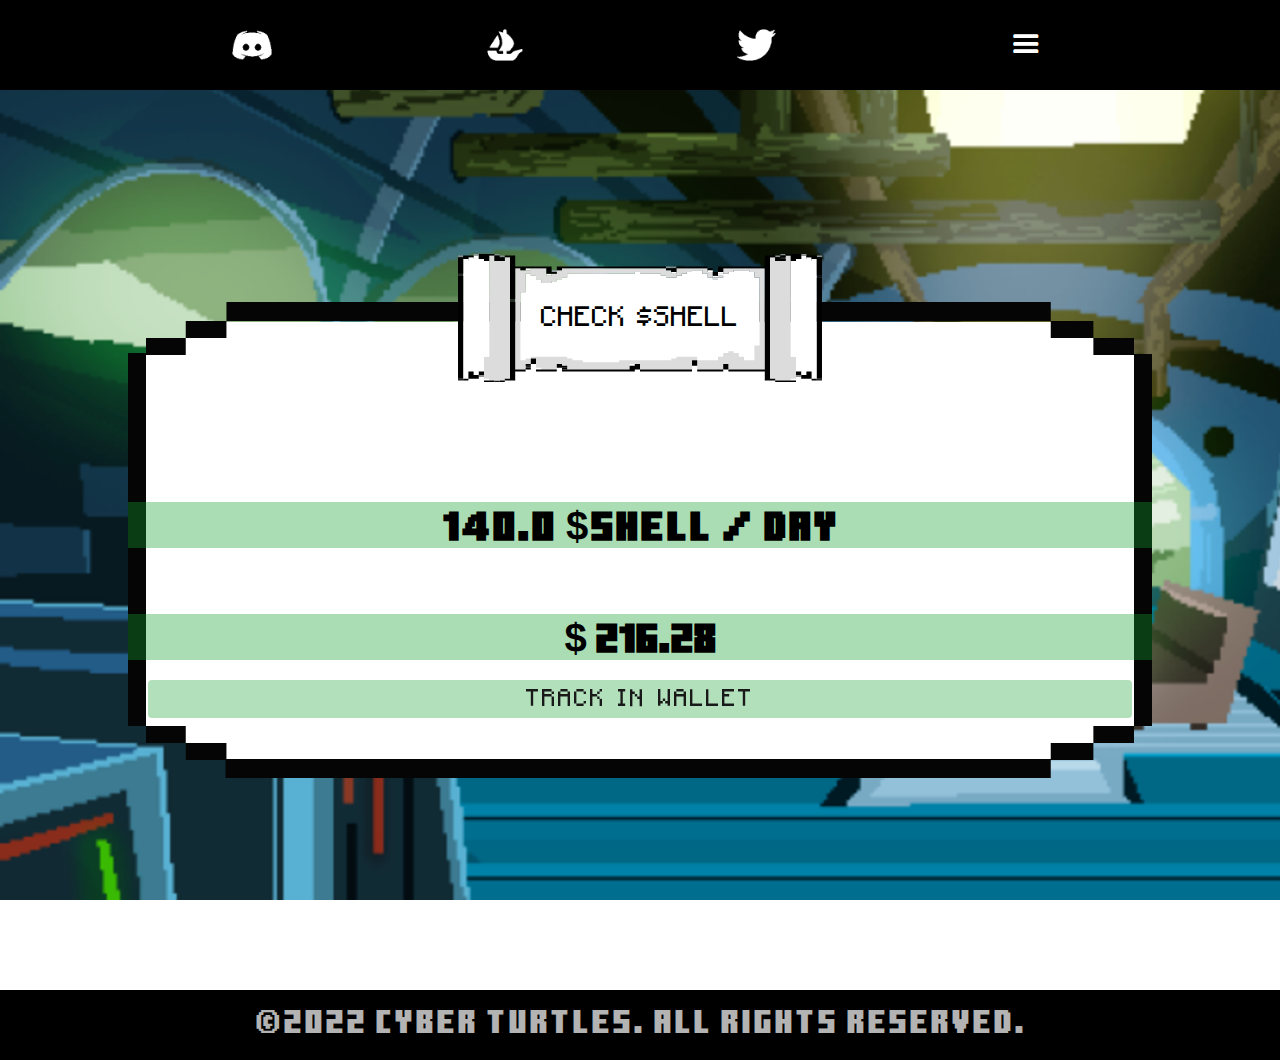
==== check-shell.html @ 705fbb9e "initial commit" ====
<!DOCTYPE html><!--  Last Published: Mon Feb 21 2022 05:37:22 GMT+0000 (Coordinated Universal Time)  -->
<html data-wf-page="620aa5cbdf295f10c52b4976" data-wf-site="620a7e644e2aecc457cf0518">
<head>
  <meta charset="utf-8">
  <title>ShellCheck</title>
  <meta content="ShellCheck" property="og:title">
  <meta content="ShellCheck" property="twitter:title">
  <meta content="width=device-width, initial-scale=1" name="viewport">
  <link href="css/normalize.css" rel="stylesheet" type="text/css">
  <link href="css/components.css" rel="stylesheet" type="text/css">
  <link href="css/cyberturtles-markplace.css" rel="stylesheet" type="text/css">
  <link href="css/mint-fcce2e.webflow.css" rel="stylesheet" type="text/css">
  <!-- [if lt IE 9]><script src="https://cdnjs.cloudflare.com/ajax/libs/html5shiv/3.7.3/html5shiv.min.js" type="text/javascript"></script><![endif] -->
  <script type="text/javascript">!function(o,c){var n=c.documentElement,t=" w-mod-";n.className+=t+"js",("ontouchstart"in o||o.DocumentTouch&&c instanceof DocumentTouch)&&(n.className+=t+"touch")}(window,document);</script>
  <link href="images/favicon.png" rel="shortcut icon" type="image/x-icon">
  <link href="images/webclip.jpg" rel="apple-touch-icon">
</head>
<body>
  <div data-animation="over-right" data-collapse="all" data-duration="400" data-easing="ease-in-out-circ" data-easing2="ease-out" role="banner" class="navbar w-nav">
    <div class="navbar-container w-container">
      <nav role="navigation" class="navmenu w-nav-menu">
        <a href="check-shell.html" aria-current="page" class="nav-link w-nav-link w--current">$shell check</a>
        <a href="claim-shell.html" class="nav-link w-nav-link">claim $shell</a>
        <a href="wl-marketplace.html" class="nav-link w-nav-link">wl marketplace</a>
        <a href="wl-list.html" class="nav-link w-nav-link">wl list</a>
        <a href="#" class="nav-link w-nav-link">connect wallet</a>
      </nav>
      <a href="https://t.co/edF9uSsTMq" target="_blank" class="navlinkimg w-inline-block"><img src="images/discord.png" loading="lazy" alt="" class="navimg"></a>
      <a href="https://opensea.io/collection/cyberturtles-genesis" target="_blank" class="navlinkimg w-inline-block"><img src="images/opeasea.png" loading="lazy" alt="" class="navimg"></a>
      <a href="https://twitter.com/CyberTurtlesNFT" target="_blank" class="navlinkimg w-inline-block"><img src="images/twitter.png" loading="lazy" alt="" class="navimg"></a>
      <div class="navbuttom w-nav-button">
        <div class="navicon w-icon-nav-menu"></div>
      </div>
    </div>
  </div>
  <div id="main-container" class="heroshellcheck section wf-section">
    <div class="herodiv">
      <div class="modal modal-stake" style="width: 80%;">
        <div class="modal-head">
          <div class="text-block">CHECK $SHELL</div>
        </div>
        <h2 data-w-id="b746342b-fc7c-307b-013d-5acda8fba671" style="-webkit-transform:translate3d(0, 100px, 0) scale3d(1, 1, 1) rotateX(0) rotateY(0) rotateZ(0) skew(0, 0);-moz-transform:translate3d(0, 100px, 0) scale3d(1, 1, 1) rotateX(0) rotateY(0) rotateZ(0) skew(0, 0);-ms-transform:translate3d(0, 100px, 0) scale3d(1, 1, 1) rotateX(0) rotateY(0) rotateZ(0) skew(0, 0);transform:translate3d(0, 100px, 0) scale3d(1, 1, 1) rotateX(0) rotateY(0) rotateZ(0) skew(0, 0);opacity:0" class="heroheading h2hero"><strong>Your Earn Rate: </strong><br></h2>
        <div class="shelldiv">
          <h2 class="shelltextblock">140.0 $SHELL / Day</h2>
        </div>
        <h2 data-w-id="df38f51e-f30c-d247-20a7-9f337a0ff176" style="-webkit-transform:translate3d(0, 100px, 0) scale3d(1, 1, 1) rotateX(0) rotateY(0) rotateZ(0) skew(0, 0);-moz-transform:translate3d(0, 100px, 0) scale3d(1, 1, 1) rotateX(0) rotateY(0) rotateZ(0) skew(0, 0);-ms-transform:translate3d(0, 100px, 0) scale3d(1, 1, 1) rotateX(0) rotateY(0) rotateZ(0) skew(0, 0);transform:translate3d(0, 100px, 0) scale3d(1, 1, 1) rotateX(0) rotateY(0) rotateZ(0) skew(0, 0);opacity:0" class="heroheading h2hero">Your $Shell:<br></h2>
        <div>
          <h2 class="shelltextblock">$ 216.28</h2>
        </div>
        <a href="#" class="buttom w-button">TRACK IN WALLET</a>
      </div>
    </div>
  </div>
  <div class="footer wf-section">
    <div class="footer-container w-container">
      <div class="footertext">©2022 Cyber Turtles. All rights reserved.</div>
    </div>
  </div>
  <script src="https://d3e54v103j8qbb.cloudfront.net/js/jquery-3.5.1.min.dc5e7f18c8.js?site=620a7e644e2aecc457cf0518" type="text/javascript" integrity="sha256-9/aliU8dGd2tb6OSsuzixeV4y/faTqgFtohetphbbj0=" crossorigin="anonymous"></script>
  <script src="js/cyberturtles-markplace.js" type="text/javascript"></script>
  <!-- [if lte IE 9]><script src="https://cdnjs.cloudflare.com/ajax/libs/placeholders/3.0.2/placeholders.min.js"></script><![endif] -->
</body>
</html>
---- css/components.css ----
@font-face {
  font-family: 'webflow-icons';
  src: url("[data-uri]") format('truetype');
  font-weight: normal;
  font-style: normal;
}
[class^="w-icon-"],
[class*=" w-icon-"] {
  /* use !important to prevent issues with browser extensions that change fonts */
  font-family: 'webflow-icons' !important;
  speak: none;
  font-style: normal;
  font-weight: normal;
  font-variant: normal;
  text-transform: none;
  line-height: 1;
  /* Better Font Rendering =========== */
  -webkit-font-smoothing: antialiased;
  -moz-osx-font-smoothing: grayscale;
}
.w-icon-slider-right:before {
  content: "\e600";
}
.w-icon-slider-left:before {
  content: "\e601";
}
.w-icon-nav-menu:before {
  content: "\e602";
}
.w-icon-arrow-down:before,
.w-icon-dropdown-toggle:before {
  content: "\e603";
}
.w-icon-file-upload-remove:before {
  content: "\e900";
}
.w-icon-file-upload-icon:before {
  content: "\e903";
}
* {
  -webkit-box-sizing: border-box;
  -moz-box-sizing: border-box;
  box-sizing: border-box;
}
html {
  height: 100%;
}
body {
  margin: 0;
  min-height: 100%;
  background-color: #fff;
  font-family: Arial, sans-serif;
  font-size: 14px;
  line-height: 20px;
  color: #333;
}
img {
  max-width: 100%;
  vertical-align: middle;
  display: inline-block;
}
html.w-mod-touch * {
  background-attachment: scroll !important;
}
.w-block {
  display: block;
}
.w-inline-block {
  max-width: 100%;
  display: inline-block;
}
.w-clearfix:before,
.w-clearfix:after {
  content: " ";
  display: table;
  grid-column-start: 1;
  grid-row-start: 1;
  grid-column-end: 2;
  grid-row-end: 2;
}
.w-clearfix:after {
  clear: both;
}
.w-hidden {
  display: none;
}
.w-button {
  display: inline-block;
  padding: 9px 15px;
  background-color: #3898EC;
  color: white;
  border: 0;
  line-height: inherit;
  text-decoration: none;
  cursor: pointer;
  border-radius: 0;
}
input.w-button {
  -webkit-appearance: button;
}
html[data-w-dynpage] [data-w-cloak] {
  color: transparent !important;
}
.w-webflow-badge,
.w-webflow-badge * {
  position: static;
  left: auto;
  top: auto;
  right: auto;
  bottom: auto;
  z-index: auto;
  display: block;
  visibility: visible;
  overflow: visible;
  overflow-x: visible;
  overflow-y: visible;
  box-sizing: border-box;
  width: auto;
  height: auto;
  max-height: none;
  max-width: none;
  min-height: 0;
  min-width: 0;
  margin: 0;
  padding: 0;
  float: none;
  clear: none;
  border: 0 none transparent;
  border-radius: 0;
  background: none;
  background-image: none;
  background-position: 0% 0%;
  background-size: auto auto;
  background-repeat: repeat;
  background-origin: padding-box;
  background-clip: border-box;
  background-attachment: scroll;
  background-color: transparent;
  box-shadow: none;
  opacity: 1.0;
  transform: none;
  transition: none;
  direction: ltr;
  font-family: inherit;
  font-weight: inherit;
  color: inherit;
  font-size: inherit;
  line-height: inherit;
  font-style: inherit;
  font-variant: inherit;
  text-align: inherit;
  letter-spacing: inherit;
  text-decoration: inherit;
  text-indent: 0;
  text-transform: inherit;
  list-style-type: disc;
  text-shadow: none;
  font-smoothing: auto;
  vertical-align: baseline;
  cursor: inherit;
  white-space: inherit;
  word-break: normal;
  word-spacing: normal;
  word-wrap: normal;
}
.w-webflow-badge {
  position: fixed !important;
  display: inline-block !important;
  visibility: visible !important;
  opacity: 1 !important;
  z-index: 2147483647 !important;
  top: auto !important;
  right: 12px !important;
  bottom: 12px !important;
  left: auto !important;
  color: #AAADB0 !important;
  background-color: #fff !important;
  border-radius: 3px !important;
  padding: 6px 8px 6px 6px !important;
  font-size: 12px !important;
  opacity: 1.0 !important;
  line-height: 14px !important;
  text-decoration: none !important;
  transform: none !important;
  margin: 0 !important;
  width: auto !important;
  height: auto !important;
  overflow: visible !important;
  white-space: nowrap;
  box-shadow: 0 0 0 1px rgba(0, 0, 0, 0.1), 0px 1px 3px rgba(0, 0, 0, 0.1);
  cursor: pointer;
}
.w-webflow-badge > img {
  display: inline-block !important;
  visibility: visible !important;
  opacity: 1 !important;
  vertical-align: middle !important;
}
h1,
h2,
h3,
h4,
h5,
h6 {
  font-weight: bold;
  margin-bottom: 10px;
}
h1 {
  font-size: 38px;
  line-height: 44px;
  margin-top: 20px;
}
h2 {
  font-size: 32px;
  line-height: 36px;
  margin-top: 20px;
}
h3 {
  font-size: 24px;
  line-height: 30px;
  margin-top: 20px;
}
h4 {
  font-size: 18px;
  line-height: 24px;
  margin-top: 10px;
}
h5 {
  font-size: 14px;
  line-height: 20px;
  margin-top: 10px;
}
h6 {
  font-size: 12px;
  line-height: 18px;
  margin-top: 10px;
}
p {
  margin-top: 0;
  margin-bottom: 10px;
}
blockquote {
  margin: 0 0 10px 0;
  padding: 10px 20px;
  border-left: 5px solid #E2E2E2;
  font-size: 18px;
  line-height: 22px;
}
figure {
  margin: 0;
  margin-bottom: 10px;
}
figcaption {
  margin-top: 5px;
  text-align: center;
}
ul,
ol {
  margin-top: 0px;
  margin-bottom: 10px;
  padding-left: 40px;
}
.w-list-unstyled {
  padding-left: 0;
  list-style: none;
}
.w-embed:before,
.w-embed:after {
  content: " ";
  display: table;
  grid-column-start: 1;
  grid-row-start: 1;
  grid-column-end: 2;
  grid-row-end: 2;
}
.w-embed:after {
  clear: both;
}
.w-video {
  width: 100%;
  position: relative;
  padding: 0;
}
.w-video iframe,
.w-video object,
.w-video embed {
  position: absolute;
  top: 0;
  left: 0;
  width: 100%;
  height: 100%;
}
fieldset {
  padding: 0;
  margin: 0;
  border: 0;
}
button,
html input[type='button'],
input[type='reset'] {
  border: 0;
  cursor: pointer;
  -webkit-appearance: button;
}
.w-form {
  margin: 0 0 15px;
}
.w-form-done {
  display: none;
  padding: 20px;
  text-align: center;
  background-color: #dddddd;
}
.w-form-fail {
  display: none;
  margin-top: 10px;
  padding: 10px;
  background-color: #ffdede;
}
label {
  display: block;
  margin-bottom: 5px;
  font-weight: bold;
}
.w-input,
.w-select {
  display: block;
  width: 100%;
  height: 38px;
  padding: 8px 12px;
  margin-bottom: 10px;
  font-size: 14px;
  line-height: 1.428571429;
  color: #333333;
  vertical-align: middle;
  background-color: #ffffff;
  border: 1px solid #cccccc;
}
.w-input:-moz-placeholder,
.w-select:-moz-placeholder {
  color: #999;
}
.w-input::-moz-placeholder,
.w-select::-moz-placeholder {
  color: #999;
  opacity: 1;
}
.w-input:-ms-input-placeholder,
.w-select:-ms-input-placeholder {
  color: #999;
}
.w-input::-webkit-input-placeholder,
.w-select::-webkit-input-placeholder {
  color: #999;
}
.w-input:focus,
.w-select:focus {
  border-color: #3898EC;
  outline: 0;
}
.w-input[disabled],
.w-select[disabled],
.w-input[readonly],
.w-select[readonly],
fieldset[disabled] .w-input,
fieldset[disabled] .w-select {
  cursor: not-allowed;
  background-color: #eeeeee;
}
textarea.w-input,
textarea.w-select {
  height: auto;
}
.w-select {
  background-color: #f3f3f3;
}
.w-select[multiple] {
  height: auto;
}
.w-form-label {
  display: inline-block;
  cursor: pointer;
  font-weight: normal;
  margin-bottom: 0px;
}
.w-radio {
  display: block;
  margin-bottom: 5px;
  padding-left: 20px;
}
.w-radio:before,
.w-radio:after {
  content: " ";
  display: table;
  grid-column-start: 1;
  grid-row-start: 1;
  grid-column-end: 2;
  grid-row-end: 2;
}
.w-radio:after {
  clear: both;
}
.w-radio-input {
  margin: 4px 0 0;
  margin-top: 1px \9;
  line-height: normal;
  float: left;
  margin-left: -20px;
}
.w-radio-input {
  margin-top: 3px;
}
.w-file-upload {
  display: block;
  margin-bottom: 10px;
}
.w-file-upload-input {
  width: 0.1px;
  height: 0.1px;
  opacity: 0;
  overflow: hidden;
  position: absolute;
  z-index: -100;
}
.w-file-upload-default,
.w-file-upload-uploading,
.w-file-upload-success {
  display: inline-block;
  color: #333333;
}
.w-file-upload-error {
  display: block;
  margin-top: 10px;
}
.w-file-upload-default.w-hidden,
.w-file-upload-uploading.w-hidden,
.w-file-upload-error.w-hidden,
.w-file-upload-success.w-hidden {
  display: none;
}
.w-file-upload-uploading-btn {
  display: flex;
  font-size: 14px;
  font-weight: normal;
  cursor: pointer;
  margin: 0;
  padding: 8px 12px;
  border: 1px solid #cccccc;
  background-color: #fafafa;
}
.w-file-upload-file {
  display: flex;
  flex-grow: 1;
  justify-content: space-between;
  margin: 0;
  padding: 8px 9px 8px 11px;
  border: 1px solid #cccccc;
  background-color: #fafafa;
}
.w-file-upload-file-name {
  font-size: 14px;
  font-weight: normal;
  display: block;
}
.w-file-remove-link {
  margin-top: 3px;
  margin-left: 10px;
  width: auto;
  height: auto;
  padding: 3px;
  display: block;
  cursor: pointer;
}
.w-icon-file-upload-remove {
  margin: auto;
  font-size: 10px;
}
.w-file-upload-error-msg {
  display: inline-block;
  color: #ea384c;
  padding: 2px 0;
}
.w-file-upload-info {
  display: inline-block;
  line-height: 38px;
  padding: 0 12px;
}
.w-file-upload-label {
  display: inline-block;
  font-size: 14px;
  font-weight: normal;
  cursor: pointer;
  margin: 0;
  padding: 8px 12px;
  border: 1px solid #cccccc;
  background-color: #fafafa;
}
.w-icon-file-upload-icon,
.w-icon-file-upload-uploading {
  display: inline-block;
  margin-right: 8px;
  width: 20px;
}
.w-icon-file-upload-uploading {
  height: 20px;
}
.w-container {
  margin-left: auto;
  margin-right: auto;
  max-width: 940px;
}
.w-container:before,
.w-container:after {
  content: " ";
  display: table;
  grid-column-start: 1;
  grid-row-start: 1;
  grid-column-end: 2;
  grid-row-end: 2;
}
.w-container:after {
  clear: both;
}
.w-container .w-row {
  margin-left: -10px;
  margin-right: -10px;
}
.w-row:before,
.w-row:after {
  content: " ";
  display: table;
  grid-column-start: 1;
  grid-row-start: 1;
  grid-column-end: 2;
  grid-row-end: 2;
}
.w-row:after {
  clear: both;
}
.w-row .w-row {
  margin-left: 0;
  margin-right: 0;
}
.w-col {
  position: relative;
  float: left;
  width: 100%;
  min-height: 1px;
  padding-left: 10px;
  padding-right: 10px;
}
.w-col .w-col {
  padding-left: 0;
  padding-right: 0;
}
.w-col-1 {
  width: 8.33333333%;
}
.w-col-2 {
  width: 16.66666667%;
}
.w-col-3 {
  width: 25%;
}
.w-col-4 {
  width: 33.33333333%;
}
.w-col-5 {
  width: 41.66666667%;
}
.w-col-6 {
  width: 50%;
}
.w-col-7 {
  width: 58.33333333%;
}
.w-col-8 {
  width: 66.66666667%;
}
.w-col-9 {
  width: 75%;
}
.w-col-10 {
  width: 83.33333333%;
}
.w-col-11 {
  width: 91.66666667%;
}
.w-col-12 {
  width: 100%;
}
.w-hidden-main {
  display: none !important;
}
@media screen and (max-width: 991px) {
  .w-container {
    max-width: 728px;
  }
  .w-hidden-main {
    display: inherit !important;
  }
  .w-hidden-medium {
    display: none !important;
  }
  .w-col-medium-1 {
    width: 8.33333333%;
  }
  .w-col-medium-2 {
    width: 16.66666667%;
  }
  .w-col-medium-3 {
    width: 25%;
  }
  .w-col-medium-4 {
    width: 33.33333333%;
  }
  .w-col-medium-5 {
    width: 41.66666667%;
  }
  .w-col-medium-6 {
    width: 50%;
  }
  .w-col-medium-7 {
    width: 58.33333333%;
  }
  .w-col-medium-8 {
    width: 66.66666667%;
  }
  .w-col-medium-9 {
    width: 75%;
  }
  .w-col-medium-10 {
    width: 83.33333333%;
  }
  .w-col-medium-11 {
    width: 91.66666667%;
  }
  .w-col-medium-12 {
    width: 100%;
  }
  .w-col-stack {
    width: 100%;
    left: auto;
    right: auto;
  }
}
@media screen and (max-width: 767px) {
  .w-hidden-main {
    display: inherit !important;
  }
  .w-hidden-medium {
    display: inherit !important;
  }
  .w-hidden-small {
    display: none !important;
  }
  .w-row,
  .w-container .w-row {
    margin-left: 0;
    margin-right: 0;
  }
  .w-col {
    width: 100%;
    left: auto;
    right: auto;
  }
  .w-col-small-1 {
    width: 8.33333333%;
  }
  .w-col-small-2 {
    width: 16.66666667%;
  }
  .w-col-small-3 {
    width: 25%;
  }
  .w-col-small-4 {
    width: 33.33333333%;
  }
  .w-col-small-5 {
    width: 41.66666667%;
  }
  .w-col-small-6 {
    width: 50%;
  }
  .w-col-small-7 {
    width: 58.33333333%;
  }
  .w-col-small-8 {
    width: 66.66666667%;
  }
  .w-col-small-9 {
    width: 75%;
  }
  .w-col-small-10 {
    width: 83.33333333%;
  }
  .w-col-small-11 {
    width: 91.66666667%;
  }
  .w-col-small-12 {
    width: 100%;
  }
}
@media screen and (max-width: 479px) {
  .w-container {
    max-width: none;
  }
  .w-hidden-main {
    display: inherit !important;
  }
  .w-hidden-medium {
    display: inherit !important;
  }
  .w-hidden-small {
    display: inherit !important;
  }
  .w-hidden-tiny {
    display: none !important;
  }
  .w-col {
    width: 100%;
  }
  .w-col-tiny-1 {
    width: 8.33333333%;
  }
  .w-col-tiny-2 {
    width: 16.66666667%;
  }
  .w-col-tiny-3 {
    width: 25%;
  }
  .w-col-tiny-4 {
    width: 33.33333333%;
  }
  .w-col-tiny-5 {
    width: 41.66666667%;
  }
  .w-col-tiny-6 {
    width: 50%;
  }
  .w-col-tiny-7 {
    width: 58.33333333%;
  }
  .w-col-tiny-8 {
    width: 66.66666667%;
  }
  .w-col-tiny-9 {
    width: 75%;
  }
  .w-col-tiny-10 {
    width: 83.33333333%;
  }
  .w-col-tiny-11 {
    width: 91.66666667%;
  }
  .w-col-tiny-12 {
    width: 100%;
  }
}
.w-widget {
  position: relative;
}
.w-widget-map {
  width: 100%;
  height: 400px;
}
.w-widget-map label {
  width: auto;
  display: inline;
}
.w-widget-map img {
  max-width: inherit;
}
.w-widget-map .gm-style-iw {
  text-align: center;
}
.w-widget-map .gm-style-iw > button {
  display: none !important;
}
.w-widget-twitter {
  overflow: hidden;
}
.w-widget-twitter-count-shim {
  display: inline-block;
  vertical-align: top;
  position: relative;
  width: 28px;
  height: 20px;
  text-align: center;
  background: white;
  border: #758696 solid 1px;
  border-radius: 3px;
}
.w-widget-twitter-count-shim * {
  pointer-events: none;
  -webkit-user-select: none;
  -moz-user-select: none;
  -ms-user-select: none;
  user-select: none;
}
.w-widget-twitter-count-shim .w-widget-twitter-count-inner {
  position: relative;
  font-size: 15px;
  line-height: 12px;
  text-align: center;
  color: #999;
  font-family: serif;
}
.w-widget-twitter-count-shim .w-widget-twitter-count-clear {
  position: relative;
  display: block;
}
.w-widget-twitter-count-shim.w--large {
  width: 36px;
  height: 28px;
}
.w-widget-twitter-count-shim.w--large .w-widget-twitter-count-inner {
  font-size: 18px;
  line-height: 18px;
}
.w-widget-twitter-count-shim:not(.w--vertical) {
  margin-left: 5px;
  margin-right: 8px;
}
.w-widget-twitter-count-shim:not(.w--vertical).w--large {
  margin-left: 6px;
}
.w-widget-twitter-count-shim:not(.w--vertical):before,
.w-widget-twitter-count-shim:not(.w--vertical):after {
  top: 50%;
  left: 0;
  border: solid transparent;
  content: " ";
  height: 0;
  width: 0;
  position: absolute;
  pointer-events: none;
}
.w-widget-twitter-count-shim:not(.w--vertical):before {
  border-color: rgba(117, 134, 150, 0);
  border-right-color: #5d6c7b;
  border-width: 4px;
  margin-left: -9px;
  margin-top: -4px;
}
.w-widget-twitter-count-shim:not(.w--vertical).w--large:before {
  border-width: 5px;
  margin-left: -10px;
  margin-top: -5px;
}
.w-widget-twitter-count-shim:not(.w--vertical):after {
  border-color: rgba(255, 255, 255, 0);
  border-right-color: white;
  border-width: 4px;
  margin-left: -8px;
  margin-top: -4px;
}
.w-widget-twitter-count-shim:not(.w--vertical).w--large:after {
  border-width: 5px;
  margin-left: -9px;
  margin-top: -5px;
}
.w-widget-twitter-count-shim.w--vertical {
  width: 61px;
  height: 33px;
  margin-bottom: 8px;
}
.w-widget-twitter-count-shim.w--vertical:before,
.w-widget-twitter-count-shim.w--vertical:after {
  top: 100%;
  left: 50%;
  border: solid transparent;
  content: " ";
  height: 0;
  width: 0;
  position: absolute;
  pointer-events: none;
}
.w-widget-twitter-count-shim.w--vertical:before {
  border-color: rgba(117, 134, 150, 0);
  border-top-color: #5d6c7b;
  border-width: 5px;
  margin-left: -5px;
}
.w-widget-twitter-count-shim.w--vertical:after {
  border-color: rgba(255, 255, 255, 0);
  border-top-color: white;
  border-width: 4px;
  margin-left: -4px;
}
.w-widget-twitter-count-shim.w--vertical .w-widget-twitter-count-inner {
  font-size: 18px;
  line-height: 22px;
}
.w-widget-twitter-count-shim.w--vertical.w--large {
  width: 76px;
}
.w-background-video {
  position: relative;
  overflow: hidden;
  height: 500px;
  color: white;
}
.w-background-video > video {
  background-size: cover;
  background-position: 50% 50%;
  position: absolute;
  margin: auto;
  width: 100%;
  height: 100%;
  right: -100%;
  bottom: -100%;
  top: -100%;
  left: -100%;
  object-fit: cover;
  z-index: -100;
}
.w-background-video > video::-webkit-media-controls-start-playback-button {
  display: none !important;
  -webkit-appearance: none;
}
.w-slider {
  position: relative;
  height: 300px;
  text-align: center;
  background: #dddddd;
  clear: both;
  -webkit-tap-highlight-color: rgba(0, 0, 0, 0);
  tap-highlight-color: rgba(0, 0, 0, 0);
}
.w-slider-mask {
  position: relative;
  display: block;
  overflow: hidden;
  z-index: 1;
  left: 0;
  right: 0;
  height: 100%;
  white-space: nowrap;
}
.w-slide {
  position: relative;
  display: inline-block;
  vertical-align: top;
  width: 100%;
  height: 100%;
  white-space: normal;
  text-align: left;
}
.w-slider-nav {
  position: absolute;
  z-index: 2;
  top: auto;
  right: 0;
  bottom: 0;
  left: 0;
  margin: auto;
  padding-top: 10px;
  height: 40px;
  text-align: center;
  -webkit-tap-highlight-color: rgba(0, 0, 0, 0);
  tap-highlight-color: rgba(0, 0, 0, 0);
}
.w-slider-nav.w-round > div {
  border-radius: 100%;
}
.w-slider-nav.w-num > div {
  width: auto;
  height: auto;
  padding: 0.2em 0.5em;
  font-size: inherit;
  line-height: inherit;
}
.w-slider-nav.w-shadow > div {
  box-shadow: 0 0 3px rgba(51, 51, 51, 0.4);
}
.w-slider-nav-invert {
  color: #fff;
}
.w-slider-nav-invert > div {
  background-color: rgba(34, 34, 34, 0.4);
}
.w-slider-nav-invert > div.w-active {
  background-color: #222;
}
.w-slider-dot {
  position: relative;
  display: inline-block;
  width: 1em;
  height: 1em;
  background-color: rgba(255, 255, 255, 0.4);
  cursor: pointer;
  margin: 0 3px 0.5em;
  transition: background-color 100ms, color 100ms;
}
.w-slider-dot.w-active {
  background-color: #fff;
}
.w-slider-dot:focus {
  outline: none;
  box-shadow: 0px 0px 0px 2px #fff;
}
.w-slider-dot:focus.w-active {
  box-shadow: none;
}
.w-slider-arrow-left,
.w-slider-arrow-right {
  position: absolute;
  width: 80px;
  top: 0;
  right: 0;
  bottom: 0;
  left: 0;
  margin: auto;
  cursor: pointer;
  overflow: hidden;
  color: white;
  font-size: 40px;
  -webkit-tap-highlight-color: rgba(0, 0, 0, 0);
  tap-highlight-color: rgba(0, 0, 0, 0);
  -webkit-user-select: none;
  -moz-user-select: none;
  -ms-user-select: none;
  user-select: none;
}
.w-slider-arrow-left [class^='w-icon-'],
.w-slider-arrow-right [class^='w-icon-'],
.w-slider-arrow-left [class*=' w-icon-'],
.w-slider-arrow-right [class*=' w-icon-'] {
  position: absolute;
}
.w-slider-arrow-left:focus,
.w-slider-arrow-right:focus {
  outline: 0;
}
.w-slider-arrow-left {
  z-index: 3;
  right: auto;
}
.w-slider-arrow-right {
  z-index: 4;
  left: auto;
}
.w-icon-slider-left,
.w-icon-slider-right {
  top: 0;
  right: 0;
  bottom: 0;
  left: 0;
  margin: auto;
  width: 1em;
  height: 1em;
}
.w-slider-aria-label {
  border: 0;
  clip: rect(0 0 0 0);
  height: 1px;
  margin: -1px;
  overflow: hidden;
  padding: 0;
  position: absolute;
  width: 1px;
}
.w-slider-force-show {
  display: block !important;
}
.w-dropdown {
  display: inline-block;
  position: relative;
  text-align: left;
  margin-left: auto;
  margin-right: auto;
  z-index: 900;
}
.w-dropdown-btn,
.w-dropdown-toggle,
.w-dropdown-link {
  position: relative;
  vertical-align: top;
  text-decoration: none;
  color: #222222;
  padding: 20px;
  text-align: left;
  margin-left: auto;
  margin-right: auto;
  white-space: nowrap;
}
.w-dropdown-toggle {
  -webkit-user-select: none;
  -moz-user-select: none;
  -ms-user-select: none;
  user-select: none;
  display: inline-block;
  cursor: pointer;
  padding-right: 40px;
}
.w-dropdown-toggle:focus {
  outline: 0;
}
.w-icon-dropdown-toggle {
  position: absolute;
  top: 0;
  right: 0;
  bottom: 0;
  margin: auto;
  margin-right: 20px;
  width: 1em;
  height: 1em;
}
.w-dropdown-list {
  position: absolute;
  background: #dddddd;
  display: none;
  min-width: 100%;
}
.w-dropdown-list.w--open {
  display: block;
}
.w-dropdown-link {
  padding: 10px 20px;
  display: block;
  color: #222222;
}
.w-dropdown-link.w--current {
  color: #0082f3;
}
.w-dropdown-link:focus {
  outline: 0;
}
@media screen and (max-width: 767px) {
  .w-nav-brand {
    padding-left: 10px;
  }
}
/**
 * ## Note
 * Safari (on both iOS and OS X) does not handle viewport units (vh, vw) well.
 * For example percentage units do not work on descendants of elements that
 * have any dimensions expressed in viewport units. It also doesn’t handle them at
 * all in `calc()`.
 */
/**
 * Wrapper around all lightbox elements
 *
 * 1. Since the lightbox can receive focus, IE also gives it an outline.
 * 2. Fixes flickering on Chrome when a transition is in progress
 *    underneath the lightbox.
 */
.w-lightbox-backdrop {
  color: #000;
  cursor: auto;
  font-family: serif;
  font-size: medium;
  font-style: normal;
  font-variant: normal;
  font-weight: normal;
  letter-spacing: normal;
  line-height: normal;
  list-style: disc;
  text-align: start;
  text-indent: 0;
  text-shadow: none;
  text-transform: none;
  visibility: visible;
  white-space: normal;
  word-break: normal;
  word-spacing: normal;
  word-wrap: normal;
  position: fixed;
  top: 0;
  right: 0;
  bottom: 0;
  left: 0;
  color: #fff;
  font-family: "Helvetica Neue", Helvetica, Ubuntu, "Segoe UI", Verdana, sans-serif;
  font-size: 17px;
  line-height: 1.2;
  font-weight: 300;
  text-align: center;
  background: rgba(0, 0, 0, 0.9);
  z-index: 2000;
  outline: 0;
  /* 1 */
  opacity: 0;
  -webkit-user-select: none;
  -moz-user-select: none;
  -ms-user-select: none;
  -webkit-tap-highlight-color: transparent;
  -webkit-transform: translate(0, 0);
  /* 2 */
}
/**
 * Neat trick to bind the rubberband effect to our canvas instead of the whole
 * document on iOS. It also prevents a bug that causes the document underneath to scroll.
 */
.w-lightbox-backdrop,
.w-lightbox-container {
  height: 100%;
  overflow: auto;
  -webkit-overflow-scrolling: touch;
}
.w-lightbox-content {
  position: relative;
  height: 100vh;
  overflow: hidden;
}
.w-lightbox-view {
  position: absolute;
  width: 100vw;
  height: 100vh;
  opacity: 0;
}
.w-lightbox-view:before {
  content: "";
  height: 100vh;
}
/* .w-lightbox-content */
.w-lightbox-group,
.w-lightbox-group .w-lightbox-view,
.w-lightbox-group .w-lightbox-view:before {
  height: 86vh;
}
.w-lightbox-frame,
.w-lightbox-view:before {
  display: inline-block;
  vertical-align: middle;
}
/*
 * 1. Remove default margin set by user-agent on the <figure> element.
 */
.w-lightbox-figure {
  position: relative;
  margin: 0;
  /* 1 */
}
.w-lightbox-group .w-lightbox-figure {
  cursor: pointer;
}
/**
 * IE adds image dimensions as width and height attributes on the IMG tag,
 * but we need both width and height to be set to auto to enable scaling.
 */
.w-lightbox-img {
  width: auto;
  height: auto;
  max-width: none;
}
/**
 * 1. Reset if style is set by user on "All Images"
 */
.w-lightbox-image {
  display: block;
  float: none;
  /* 1 */
  max-width: 100vw;
  max-height: 100vh;
}
.w-lightbox-group .w-lightbox-image {
  max-height: 86vh;
}
.w-lightbox-caption {
  position: absolute;
  right: 0;
  bottom: 0;
  left: 0;
  padding: .5em 1em;
  background: rgba(0, 0, 0, 0.4);
  text-align: left;
  text-overflow: ellipsis;
  white-space: nowrap;
  overflow: hidden;
}
.w-lightbox-embed {
  position: absolute;
  top: 0;
  right: 0;
  bottom: 0;
  left: 0;
  width: 100%;
  height: 100%;
}
.w-lightbox-control {
  position: absolute;
  top: 0;
  width: 4em;
  background-size: 24px;
  background-repeat: no-repeat;
  background-position: center;
  cursor: pointer;
  -webkit-transition: all .3s;
  transition: all .3s;
}
.w-lightbox-left {
  display: none;
  bottom: 0;
  left: 0;
  /* <svg xmlns="http://www.w3.org/2000/svg" viewBox="-20 0 24 40" width="24" height="40"><g transform="rotate(45)"><path d="m0 0h5v23h23v5h-28z" opacity=".4"/><path d="m1 1h3v23h23v3h-26z" fill="#fff"/></g></svg> */
  background-image: url("[data-uri]");
}
.w-lightbox-right {
  display: none;
  right: 0;
  bottom: 0;
  /* <svg xmlns="http://www.w3.org/2000/svg" viewBox="-4 0 24 40" width="24" height="40"><g transform="rotate(45)"><path d="m0-0h28v28h-5v-23h-23z" opacity=".4"/><path d="m1 1h26v26h-3v-23h-23z" fill="#fff"/></g></svg> */
  background-image: url("[data-uri]");
}
/*
 * Without specifying the with and height inside the SVG, all versions of IE render the icon too small.
 * The bug does not seem to manifest itself if the elements are tall enough such as the above arrows.
 * (http://stackoverflow.com/questions/16092114/background-size-differs-in-internet-explorer)
 */
.w-lightbox-close {
  right: 0;
  height: 2.6em;
  /* <svg xmlns="http://www.w3.org/2000/svg" viewBox="-4 0 18 17" width="18" height="17"><g transform="rotate(45)"><path d="m0 0h7v-7h5v7h7v5h-7v7h-5v-7h-7z" opacity=".4"/><path d="m1 1h7v-7h3v7h7v3h-7v7h-3v-7h-7z" fill="#fff"/></g></svg> */
  background-image: url("[data-uri]");
  background-size: 18px;
}
/**
 * 1. All IE versions add extra space at the bottom without this.
 */
.w-lightbox-strip {
  position: absolute;
  bottom: 0;
  left: 0;
  right: 0;
  padding: 0 1vh;
  line-height: 0;
  /* 1 */
  white-space: nowrap;
  overflow-x: auto;
  overflow-y: hidden;
}
/*
 * 1. We use content-box to avoid having to do `width: calc(10vh + 2vw)`
 *    which doesn’t work in Safari anyway.
 * 2. Chrome renders images pixelated when switching to GPU. Making sure
 *    the parent is also rendered on the GPU (by setting translate3d for
 *    example) fixes this behavior.
 */
.w-lightbox-item {
  display: inline-block;
  width: 10vh;
  padding: 2vh 1vh;
  box-sizing: content-box;
  /* 1 */
  cursor: pointer;
  -webkit-transform: translate3d(0, 0, 0);
  /* 2 */
}
.w-lightbox-active {
  opacity: .3;
}
.w-lightbox-thumbnail {
  position: relative;
  height: 10vh;
  background: #222;
  overflow: hidden;
}
.w-lightbox-thumbnail-image {
  position: absolute;
  top: 0;
  left: 0;
}
.w-lightbox-thumbnail .w-lightbox-tall {
  top: 50%;
  width: 100%;
  -webkit-transform: translate(0, -50%);
  -ms-transform: translate(0, -50%);
  transform: translate(0, -50%);
}
.w-lightbox-thumbnail .w-lightbox-wide {
  left: 50%;
  height: 100%;
  -webkit-transform: translate(-50%, 0);
  -ms-transform: translate(-50%, 0);
  transform: translate(-50%, 0);
}
/*
 * Spinner
 *
 * Absolute pixel values are used to avoid rounding errors that would cause
 * the white spinning element to be misaligned with the track.
 */
.w-lightbox-spinner {
  position: absolute;
  top: 50%;
  left: 50%;
  box-sizing: border-box;
  width: 40px;
  height: 40px;
  margin-top: -20px;
  margin-left: -20px;
  border: 5px solid rgba(0, 0, 0, 0.4);
  border-radius: 50%;
  -webkit-animation: spin .8s infinite linear;
  animation: spin .8s infinite linear;
}
.w-lightbox-spinner:after {
  content: "";
  position: absolute;
  top: -4px;
  right: -4px;
  bottom: -4px;
  left: -4px;
  border: 3px solid transparent;
  border-bottom-color: #fff;
  border-radius: 50%;
}
/*
 * Utility classes
 */
.w-lightbox-hide {
  display: none;
}
.w-lightbox-noscroll {
  overflow: hidden;
}
@media (min-width: 768px) {
  .w-lightbox-content {
    height: 96vh;
    margin-top: 2vh;
  }
  .w-lightbox-view,
  .w-lightbox-view:before {
    height: 96vh;
  }
  /* .w-lightbox-content */
  .w-lightbox-group,
  .w-lightbox-group .w-lightbox-view,
  .w-lightbox-group .w-lightbox-view:before {
    height: 84vh;
  }
  .w-lightbox-image {
    max-width: 96vw;
    max-height: 96vh;
  }
  .w-lightbox-group .w-lightbox-image {
    max-width: 82.3vw;
    max-height: 84vh;
  }
  .w-lightbox-left,
  .w-lightbox-right {
    display: block;
    opacity: .5;
  }
  .w-lightbox-close {
    opacity: .8;
  }
  .w-lightbox-control:hover {
    opacity: 1;
  }
}
.w-lightbox-inactive,
.w-lightbox-inactive:hover {
  opacity: 0;
}
.w-richtext:before,
.w-richtext:after {
  content: " ";
  display: table;
  grid-column-start: 1;
  grid-row-start: 1;
  grid-column-end: 2;
  grid-row-end: 2;
}
.w-richtext:after {
  clear: both;
}
.w-richtext[contenteditable="true"]:before,
.w-richtext[contenteditable="true"]:after {
  white-space: initial;
}
.w-richtext ol,
.w-richtext ul {
  overflow: hidden;
}
.w-richtext .w-richtext-figure-selected.w-richtext-figure-type-video div:after,
.w-richtext .w-richtext-figure-selected[data-rt-type="video"] div:after {
  outline: 2px solid #2895f7;
}
.w-richtext .w-richtext-figure-selected.w-richtext-figure-type-image div,
.w-richtext .w-richtext-figure-selected[data-rt-type="image"] div {
  outline: 2px solid #2895f7;
}
.w-richtext figure.w-richtext-figure-type-video > div:after,
.w-richtext figure[data-rt-type="video"] > div:after {
  content: '';
  position: absolute;
  display: none;
  left: 0;
  top: 0;
  right: 0;
  bottom: 0;
}
.w-richtext figure {
  position: relative;
  max-width: 60%;
}
.w-richtext figure > div:before {
  cursor: default!important;
}
.w-richtext figure img {
  width: 100%;
}
.w-richtext figure figcaption.w-richtext-figcaption-placeholder {
  opacity: 0.6;
}
.w-richtext figure div {
  /* fix incorrectly sized selection border in the data manager */
  font-size: 0px;
  color: transparent;
}
.w-richtext figure.w-richtext-figure-type-image,
.w-richtext figure[data-rt-type="image"] {
  display: table;
}
.w-richtext figure.w-richtext-figure-type-image > div,
.w-richtext figure[data-rt-type="image"] > div {
  display: inline-block;
}
.w-richtext figure.w-richtext-figure-type-image > figcaption,
.w-richtext figure[data-rt-type="image"] > figcaption {
  display: table-caption;
  caption-side: bottom;
}
.w-richtext figure.w-richtext-figure-type-video,
.w-richtext figure[data-rt-type="video"] {
  width: 60%;
  height: 0;
}
.w-richtext figure.w-richtext-figure-type-video iframe,
.w-richtext figure[data-rt-type="video"] iframe {
  position: absolute;
  top: 0;
  left: 0;
  width: 100%;
  height: 100%;
}
.w-richtext figure.w-richtext-figure-type-video > div,
.w-richtext figure[data-rt-type="video"] > div {
  width: 100%;
}
.w-richtext figure.w-richtext-align-center {
  margin-right: auto;
  margin-left: auto;
  clear: both;
}
.w-richtext figure.w-richtext-align-center.w-richtext-figure-type-image > div,
.w-richtext figure.w-richtext-align-center[data-rt-type="image"] > div {
  max-width: 100%;
}
.w-richtext figure.w-richtext-align-normal {
  clear: both;
}
.w-richtext figure.w-richtext-align-fullwidth {
  width: 100%;
  max-width: 100%;
  text-align: center;
  clear: both;
  display: block;
  margin-right: auto;
  margin-left: auto;
}
.w-richtext figure.w-richtext-align-fullwidth > div {
  display: inline-block;
  /* padding-bottom is used for aspect ratios in video figures
      we want the div to inherit that so hover/selection borders in the designer-canvas
      fit right*/
  padding-bottom: inherit;
}
.w-richtext figure.w-richtext-align-fullwidth > figcaption {
  display: block;
}
.w-richtext figure.w-richtext-align-floatleft {
  float: left;
  margin-right: 15px;
  clear: none;
}
.w-richtext figure.w-richtext-align-floatright {
  float: right;
  margin-left: 15px;
  clear: none;
}
.w-nav {
  position: relative;
  background: #dddddd;
  z-index: 1000;
}
.w-nav:before,
.w-nav:after {
  content: " ";
  display: table;
  grid-column-start: 1;
  grid-row-start: 1;
  grid-column-end: 2;
  grid-row-end: 2;
}
.w-nav:after {
  clear: both;
}
.w-nav-brand {
  position: relative;
  float: left;
  text-decoration: none;
  color: #333333;
}
.w-nav-link {
  position: relative;
  display: inline-block;
  vertical-align: top;
  text-decoration: none;
  color: #222222;
  padding: 20px;
  text-align: left;
  margin-left: auto;
  margin-right: auto;
}
.w-nav-link.w--current {
  color: #0082f3;
}
.w-nav-menu {
  position: relative;
  float: right;
}
[data-nav-menu-open] {
  display: block !important;
  position: absolute;
  top: 100%;
  left: 0;
  right: 0;
  background: #C8C8C8;
  text-align: center;
  overflow: visible;
  min-width: 200px;
}
.w--nav-link-open {
  display: block;
  position: relative;
}
.w-nav-overlay {
  position: absolute;
  overflow: hidden;
  display: none;
  top: 100%;
  left: 0;
  right: 0;
  width: 100%;
}
.w-nav-overlay [data-nav-menu-open] {
  top: 0;
}
.w-nav[data-animation="over-left"] .w-nav-overlay {
  width: auto;
}
.w-nav[data-animation="over-left"] .w-nav-overlay,
.w-nav[data-animation="over-left"] [data-nav-menu-open] {
  right: auto;
  z-index: 1;
  top: 0;
}
.w-nav[data-animation="over-right"] .w-nav-overlay {
  width: auto;
}
.w-nav[data-animation="over-right"] .w-nav-overlay,
.w-nav[data-animation="over-right"] [data-nav-menu-open] {
  left: auto;
  z-index: 1;
  top: 0;
}
.w-nav-button {
  position: relative;
  float: right;
  padding: 18px;
  font-size: 24px;
  display: none;
  cursor: pointer;
  -webkit-tap-highlight-color: rgba(0, 0, 0, 0);
  tap-highlight-color: rgba(0, 0, 0, 0);
  -webkit-user-select: none;
  -moz-user-select: none;
  -ms-user-select: none;
  user-select: none;
}
.w-nav-button:focus {
  outline: 0;
}
.w-nav-button.w--open {
  background-color: #C8C8C8;
  color: white;
}
.w-nav[data-collapse="all"] .w-nav-menu {
  display: none;
}
.w-nav[data-collapse="all"] .w-nav-button {
  display: block;
}
.w--nav-dropdown-open {
  display: block;
}
.w--nav-dropdown-toggle-open {
  display: block;
}
.w--nav-dropdown-list-open {
  position: static;
}
@media screen and (max-width: 991px) {
  .w-nav[data-collapse="medium"] .w-nav-menu {
    display: none;
  }
  .w-nav[data-collapse="medium"] .w-nav-button {
    display: block;
  }
}
@media screen and (max-width: 767px) {
  .w-nav[data-collapse="small"] .w-nav-menu {
    display: none;
  }
  .w-nav[data-collapse="small"] .w-nav-button {
    display: block;
  }
  .w-nav-brand {
    padding-left: 10px;
  }
}
@media screen and (max-width: 479px) {
  .w-nav[data-collapse="tiny"] .w-nav-menu {
    display: none;
  }
  .w-nav[data-collapse="tiny"] .w-nav-button {
    display: block;
  }
}
.w-tabs {
  position: relative;
}
.w-tabs:before,
.w-tabs:after {
  content: " ";
  display: table;
  grid-column-start: 1;
  grid-row-start: 1;
  grid-column-end: 2;
  grid-row-end: 2;
}
.w-tabs:after {
  clear: both;
}
.w-tab-menu {
  position: relative;
}
.w-tab-link {
  position: relative;
  display: inline-block;
  vertical-align: top;
  text-decoration: none;
  padding: 9px 30px;
  text-align: left;
  cursor: pointer;
  color: #222222;
  background-color: #dddddd;
}
.w-tab-link.w--current {
  background-color: #C8C8C8;
}
.w-tab-link:focus {
  outline: 0;
}
.w-tab-content {
  position: relative;
  display: block;
  overflow: hidden;
}
.w-tab-pane {
  position: relative;
  display: none;
}
.w--tab-active {
  display: block;
}
@media screen and (max-width: 479px) {
  .w-tab-link {
    display: block;
  }
}
.w-ix-emptyfix:after {
  content: "";
}
@keyframes spin {
  0% {
    transform: rotate(0deg);
  }
  100% {
    transform: rotate(360deg);
  }
}
.w-dyn-empty {
  padding: 10px;
  background-color: #dddddd;
}
.w-dyn-hide {
  display: none !important;
}
.w-dyn-bind-empty {
  display: none !important;
}
.w-condition-invisible {
  display: none !important;
}
---- css/cyberturtles-markplace.css ----
html, body {
	overscroll-behavior: none;
	margin: 0;
	width: 100%;
	height: 100%;
}

body {
  font-family: bmg3, sans-serif;
  color: #333;
  font-size: 18px;
  line-height: 20px;
}

h2 {
  margin-top: 20px;
  margin-bottom: 10px;
  font-size: 28px;
  line-height: 36px;
  font-weight: 700;
}

#main-container {
  display: flex;
  flex-direction: row;
  justify-content: center;
  align-items: center;
  height: 100%;
}

.navbar {
  display: block;
  -webkit-box-pack: justify;
  -webkit-justify-content: space-between;
  -ms-flex-pack: justify;
  justify-content: space-between;
  -webkit-box-align: center;
  -webkit-align-items: center;
  -ms-flex-align: center;
  align-items: center;
  background-color: #000;
  text-align: center;
}

.navbar-container {
  display: -webkit-box;
  display: -webkit-flex;
  display: -ms-flexbox;
  display: flex;
  max-width: 100%;
  margin-right: 0px;
  margin-left: 0px;
  -webkit-box-pack: justify;
  -webkit-justify-content: space-between;
  -ms-flex-pack: justify;
  justify-content: space-between;
  -webkit-box-align: center;
  -webkit-align-items: center;
  -ms-flex-align: center;
  align-items: center;
}

.navlinkimg {
  width: 40px;
  height: 32px;
}

.navlinkimg:hover {
  width: 45px;
  opacity: 0.8;
}

.navbuttom {
  width: 60px;
  padding-top: 15px;
  padding-bottom: 15px;
}

.navbuttom.w--open {
  background-color: #000;
  color: #fff;
}

.navicon {
  padding-right: 40px;
  color: #fff;
  font-size: 40px;
}

.navicon:hover {
  opacity: 0.8;
}

.navimg {
  max-width: 100%;
  font-size: 18px;
}

.navmenu {
  display: -webkit-box;
  display: -webkit-flex;
  display: -ms-flexbox;
  display: flex;
  margin: 85px 60px 10px;
  -webkit-box-pack: center;
  -webkit-justify-content: center;
  -ms-flex-pack: center;
  justify-content: center;
  -webkit-box-align: center;
  -webkit-align-items: center;
  -ms-flex-align: center;
  align-items: center;
  -webkit-box-flex: 1;
  -webkit-flex: 1;
  -ms-flex: 1;
  flex: 1;
  border-radius: 0px;
  background-color: #000;
  opacity: 0.7;
  font-family: 'Minecraftten vgore', sans-serif;
  color: #fff;
  font-size: 24px;
  letter-spacing: 2px;
  text-transform: uppercase;
}

.nav-link {
  display: -webkit-box;
  display: -webkit-flex;
  display: -ms-flexbox;
  display: flex;
  -webkit-box-pack: center;
  -webkit-justify-content: center;
  -ms-flex-pack: center;
  justify-content: center;
  -webkit-box-align: center;
  -webkit-align-items: center;
  -ms-flex-align: center;
  align-items: center;
  opacity: 1;
  color: #fff;
  line-height: 18px;
  letter-spacing: 2px;
  text-transform: uppercase;
}

.nav-link:hover {
  background-color: #fff;
  opacity: 0.7;
  color: #000;
}

.herohome {
  width: 0%;
  height: 0%;
  max-height: 0vh;
  max-width: 0vw;
  background-image: url('../images/turtlesBG.png');
  background-position: 0px 0px;
  background-size: auto;
}

.herohomepage {
  display: -webkit-box;
  display: -webkit-flex;
  display: -ms-flexbox;
  display: flex;
  width: 100vw;
  height: 100vh;
  -webkit-box-orient: vertical;
  -webkit-box-direction: normal;
  -webkit-flex-direction: column;
  -ms-flex-direction: column;
  flex-direction: column;
  -webkit-justify-content: space-around;
  -ms-flex-pack: distribute;
  justify-content: space-around;
  -webkit-box-align: center;
  -webkit-align-items: center;
  -ms-flex-align: center;
  align-items: center;
  background-image: url('../images/1024x768.png');
  background-position: 100% 50%;
  background-size: cover;
  background-attachment: fixed;
}

.footer {
  display: -webkit-box;
  display: -webkit-flex;
  display: -ms-flexbox;
  display: flex;
  -webkit-box-pack: center;
  -webkit-justify-content: center;
  -ms-flex-pack: center;
  justify-content: center;
  -webkit-box-align: center;
  -webkit-align-items: center;
  -ms-flex-align: center;
  align-items: center;
  background-color: #000;
  font-family: 'Minecraftten vgore', sans-serif;
  color: #000;
}

.footer-container {
  display: -webkit-box;
  display: -webkit-flex;
  display: -ms-flexbox;
  display: flex;
  -webkit-justify-content: space-around;
  -ms-flex-pack: distribute;
  justify-content: space-around;
  -webkit-box-align: center;
  -webkit-align-items: center;
  -ms-flex-align: center;
  align-items: center;
}

.footertext {
  margin-top: 25px;
  margin-bottom: 25px;
  opacity: 0.7;
  color: #fff;
  font-size: 26px;
  text-align: center;
  letter-spacing: 2px;
  text-transform: uppercase;
}

.footertext:hover {
  opacity: 1;
}

.heroshellcheck {
  display: -webkit-box;
  display: -webkit-flex;
  display: -ms-flexbox;
  display: flex;
  width: 100vw;
  height: 100vh;
  background-image: url('../images/1024x768.png');
  background-position: 0px 0px;
  background-size: cover;
  background-attachment: fixed;
}

.herohomepageheading {
  display: -webkit-box;
  display: -webkit-flex;
  display: -ms-flexbox;
  display: flex;
  margin-top: 80px;
  padding-top: 50px;
  padding-bottom: 50px;
  -webkit-box-orient: vertical;
  -webkit-box-direction: normal;
  -webkit-flex-direction: column;
  -ms-flex-direction: column;
  flex-direction: column;
  -webkit-box-pack: start;
  -webkit-justify-content: flex-start;
  -ms-flex-pack: start;
  justify-content: flex-start;
  -webkit-box-align: center;
  -webkit-align-items: center;
  -ms-flex-align: center;
  align-items: center;
  -webkit-box-flex: 0;
  -webkit-flex: 0 auto;
  -ms-flex: 0 auto;
  flex: 0 auto;
  opacity: 0.9;
  font-size: 56px;
}

.herocontainer {
  display: -webkit-box;
  display: -webkit-flex;
  display: -ms-flexbox;
  display: flex;
  -webkit-box-orient: vertical;
  -webkit-box-direction: normal;
  -webkit-flex-direction: column;
  -ms-flex-direction: column;
  flex-direction: column;
  -webkit-box-pack: start;
  -webkit-justify-content: flex-start;
  -ms-flex-pack: start;
  justify-content: flex-start;
  -webkit-box-align: center;
  -webkit-align-items: center;
  -ms-flex-align: center;
  align-items: center;
  -webkit-box-flex: 1;
  -webkit-flex: 1;
  -ms-flex: 1;
  flex: 1;
}

.div-block {
  display: -webkit-box;
  display: -webkit-flex;
  display: -ms-flexbox;
  display: flex;
  -webkit-box-orient: vertical;
  -webkit-box-direction: normal;
  -webkit-flex-direction: column;
  -ms-flex-direction: column;
  flex-direction: column;
  -webkit-justify-content: space-around;
  -ms-flex-pack: distribute;
  justify-content: space-around;
  -webkit-box-align: center;
  -webkit-align-items: center;
  -ms-flex-align: center;
  align-items: center;
  -webkit-box-flex: 1;
  -webkit-flex: 1;
  -ms-flex: 1;
  flex: 1;
  color: #fff;
  text-align: center;
  letter-spacing: 2px;
  text-transform: uppercase;
}

.heading {
  margin-top: 80px;
  padding-top: 50px;
  font-size: 28px;
}

.herodiv {
  display: -webkit-box;
  display: -webkit-flex;
  display: -ms-flexbox;
  display: flex;
  -webkit-box-orient: vertical;
  -webkit-box-direction: normal;
  -webkit-flex-direction: column;
  -ms-flex-direction: column;
  flex-direction: column;
  -webkit-box-pack: start;
  -webkit-justify-content: flex-start;
  -ms-flex-pack: start;
  justify-content: center;
  -webkit-box-align: center;
  -webkit-align-items: center;
  -ms-flex-align: center;
  align-items: center;
  -webkit-box-flex: 1;
  -webkit-flex: 1;
  -ms-flex: 1;
  flex: 1;
  height: 100%;
}

.herocontainer {
  margin-top: 160px;
  -webkit-box-pack: start;
  -webkit-justify-content: flex-start;
  -ms-flex-pack: start;
  justify-content: flex-start;
  color: #fff;
  text-align: center;
}

.heroheading {
  display: -webkit-box;
  display: -webkit-flex;
  display: -ms-flexbox;
  display: flex;
  margin-bottom: 50px;
  -webkit-box-orient: vertical;
  -webkit-box-direction: normal;
  -webkit-flex-direction: column;
  -ms-flex-direction: column;
  flex-direction: column;
  -webkit-box-pack: justify;
  -webkit-justify-content: space-between;
  -ms-flex-pack: justify;
  justify-content: space-between;
  -webkit-box-align: center;
  -webkit-align-items: center;
  -ms-flex-align: center;
  align-items: center;
  -webkit-box-flex: 0;
  -webkit-flex: 0 auto;
  -ms-flex: 0 auto;
  flex: 0 auto;
  opacity: 1;
  font-family: bmg3, sans-serif;
  color: #14a02e;
  font-size: 62px;
  line-height: 44px;
  text-align: center;
  letter-spacing: 2px;
  text-transform: uppercase;
}

.heroheading.h2hero {
  margin-top: 0px;
  margin-bottom: 20px;
  font-size: 32px;
  line-height: 26px;
  font-weight: 400;
}

.heroheading.shellcheck {
  margin-bottom: 20px;
}

.shelldiv {
  font-size: 40px;
  line-height: 36px;
  letter-spacing: 2px;
  text-transform: uppercase;
}

.shelltextblock {
  margin-top: 0px;
  margin-bottom: 20px;
  padding-top: 10px;
  background-color: rgba(20, 160, 46, 0.36);
  font-family: 'Minecraftten vgore', sans-serif;
  color: #000;
  font-size: 40px;
}

.shelltextblock:hover {
  opacity: 0.7;
  color: #fff;
}

.buttom {
  margin: 0px 20px 20px;
  padding: 10px 20px;
  -webkit-box-flex: 0;
  -webkit-flex: 0 auto;
  -ms-flex: 0 auto;
  flex: 0 auto;
  border-radius: 4px;
  background-color: rgba(20, 160, 46, 0.36);
  opacity: 0.9;
  color: #000;
  font-size: 24px;
  line-height: 18px;
  letter-spacing: 2px;
  text-transform: uppercase;
}

.buttom:hover {
  background-color: #fff;
  color: #000;
}

.hero-claim-shell {
  display: -webkit-box;
  display: -webkit-flex;
  display: -ms-flexbox;
  display: flex;
  width: 100vw;
  height: 100vh;
  -webkit-box-pack: center;
  -webkit-justify-content: center;
  -ms-flex-pack: center;
  justify-content: center;
  -webkit-box-align: center;
  -webkit-align-items: center;
  -ms-flex-align: center;
  align-items: center;
  background-image: url('../images/1024x768.png');
  background-position: 0px 0px;
  background-size: cover;
  background-attachment: fixed;
}

.wl-hero {
  display: -webkit-box;
  display: -webkit-flex;
  display: -ms-flexbox;
  display: flex;
  width: 100vw;
  height: auto;
  -webkit-box-orient: vertical;
  -webkit-box-direction: normal;
  -webkit-flex-direction: column;
  -ms-flex-direction: column;
  flex-direction: column;
  -webkit-box-pack: center;
  -webkit-justify-content: center;
  -ms-flex-pack: center;
  justify-content: center;
  -webkit-box-align: center;
  -webkit-align-items: center;
  -ms-flex-align: center;
  align-items: center;
  background-image: url('../images/1024x768.png');
  background-position: 0px 0px;
  background-size: cover;
  background-attachment: fixed;
}

.cardsdiv {
  display: -ms-grid;
  display: grid;
  margin-top: 40px;
  margin-bottom: 40px;
  -webkit-box-pack: justify;
  -webkit-justify-content: space-between;
  -ms-flex-pack: justify;
  justify-content: space-between;
  -webkit-box-align: center;
  -webkit-align-items: center;
  -ms-flex-align: center;
  align-items: center;
  -webkit-box-flex: 1;
  -webkit-flex: 1;
  -ms-flex: 1;
  flex: 1;
  grid-auto-flow: column;
  grid-auto-columns: 1fr;
  grid-column-gap: 20px;
  grid-row-gap: 40px;
  -ms-grid-columns: 1fr 1fr;
  grid-template-columns: 1fr 1fr;
  -ms-grid-rows: auto auto auto auto auto;
  grid-template-rows: auto auto auto auto auto;
}

.cardscontainer {
  display: -webkit-box;
  display: -webkit-flex;
  display: -ms-flexbox;
  display: flex;
  margin-top: 20px;
  -webkit-box-pack: justify;
  -webkit-justify-content: space-between;
  -ms-flex-pack: justify;
  justify-content: space-between;
  -webkit-box-align: center;
  -webkit-align-items: center;
  -ms-flex-align: center;
  align-items: center;
}

.wlcards {
  display: -webkit-box;
  display: -webkit-flex;
  display: -ms-flexbox;
  display: flex;
  width: 30vw;
  height: auto;
  max-height: 100vh;
  max-width: 100vw;
  margin-top: 20px;
  padding-right: 10px;
  padding-left: 10px;
  -webkit-box-orient: vertical;
  -webkit-box-direction: normal;
  -webkit-flex-direction: column;
  -ms-flex-direction: column;
  flex-direction: column;
  -webkit-box-pack: justify;
  -webkit-justify-content: space-between;
  -ms-flex-pack: justify;
  justify-content: space-between;
  -webkit-box-align: center;
  -webkit-align-items: center;
  -ms-flex-align: center;
  align-items: center;
  -webkit-box-flex: 1;
  -webkit-flex: 1;
  -ms-flex: 1;
  flex: 1;
  border-radius: 10px;
  background-color: rgba(40, 87, 40, 0.63);
  color: #fff;
  text-align: center;
}

.divbuttoms {
  display: -webkit-box;
  display: -webkit-flex;
  display: -ms-flexbox;
  display: flex;
  -webkit-justify-content: space-around;
  -ms-flex-pack: distribute;
  justify-content: space-around;
  -webkit-box-align: center;
  -webkit-align-items: center;
  -ms-flex-align: center;
  align-items: center;
}

.h3-wl-card {
  display: block;
  margin-top: 10px;
  margin-bottom: 0px;
  -webkit-box-flex: 1;
  -webkit-flex: 1;
  -ms-flex: 1;
  flex: 1;
  color: #fff;
  font-size: 40px;
  line-height: 36px;
}

.heading-2 {
  -webkit-box-flex: 1;
  -webkit-flex: 1;
  -ms-flex: 1;
  flex: 1;
  color: #fff;
  font-size: 24px;
  line-height: 18px;
}

.heading-3 {
  margin-top: 20px;
  margin-bottom: 20px;
  color: #fff;
  font-size: 18px;
  line-height: 18px;
}

.wl-paragraph {
  color: #fff;
  line-height: 18px;
  text-align: center;
}

.image {
  margin-top: 10px;
  border-radius: 20px;
}

.wl-list-hero {
  display: -webkit-box;
  display: -webkit-flex;
  display: -ms-flexbox;
  display: flex;
  width: 100vw;
  height: auto;
  min-height: 100vh;
  -webkit-box-orient: vertical;
  -webkit-box-direction: normal;
  -webkit-flex-direction: column;
  -ms-flex-direction: column;
  flex-direction: column;
  -webkit-box-pack: center;
  -webkit-justify-content: center;
  -ms-flex-pack: center;
  justify-content: center;
  -webkit-box-align: center;
  -webkit-align-items: center;
  -ms-flex-align: center;
  align-items: center;
  background-image: url('../images/1024x768.png');
  background-position: 0px 0px;
  background-size: cover;
  background-attachment: fixed;
}

.dropdown-project-select {
  overflow: visible;
  width: 50vw;
  max-width: 60vw;
  margin-top: 10px;
  margin-bottom: 40px;
  color: #f8f8f8;
}

.dropdown-toggle {
  display: -webkit-box;
  display: -webkit-flex;
  display: -ms-flexbox;
  display: flex;
  overflow: visible;
  width: 50vw;
  max-width: 60vw;
  margin-bottom: 0px;
  -webkit-box-pack: center;
  -webkit-justify-content: center;
  -ms-flex-pack: center;
  justify-content: center;
  -webkit-flex-wrap: nowrap;
  -ms-flex-wrap: nowrap;
  flex-wrap: nowrap;
  -webkit-box-align: center;
  -webkit-align-items: center;
  -ms-flex-align: center;
  align-items: center;
  background-color: rgba(20, 160, 46, 0.37);
  color: #fff;
  font-size: 24px;
  line-height: 18px;
  letter-spacing: 2px;
  text-transform: uppercase;
}

.dropdown-toggle.w--open {
  border-radius: 10px;
}

.dropdown-text {
  overflow: visible;
}

.dropdown-link {
  overflow: auto;
  border-radius: 4px;
  background-color: #135e21;
  color: #fff;
}

.dropdown-link:hover {
  background-color: rgba(255, 255, 255, 0.03);
  color: #000;
}

.wl-list {
  display: -webkit-box;
  display: -webkit-flex;
  display: -ms-flexbox;
  display: flex;
  overflow: auto;
  width: 90vw;
  height: auto;
  max-width: 90vw;
  padding-left: 40px;
  -webkit-box-orient: vertical;
  -webkit-box-direction: normal;
  -webkit-flex-direction: column;
  -ms-flex-direction: column;
  flex-direction: column;
  -webkit-box-pack: center;
  -webkit-justify-content: center;
  -ms-flex-pack: center;
  justify-content: center;
  -webkit-box-align: center;
  -webkit-align-items: center;
  -ms-flex-align: center;
  align-items: center;
  -webkit-box-flex: 0;
  -webkit-flex: 0 auto;
  -ms-flex: 0 auto;
  flex: 0 auto;
  border-radius: 10px;
  background-color: rgba(20, 160, 46, 0.09);
  list-style-type: none;
}

.list-item {
  display: -webkit-box;
  display: -webkit-flex;
  display: -ms-flexbox;
  display: flex;
  overflow: visible;
  width: 80vw;
  height: 40px;
  max-width: 80vw;
  margin-top: 10px;
  -webkit-box-pack: center;
  -webkit-justify-content: center;
  -ms-flex-pack: center;
  justify-content: center;
  -webkit-box-align: center;
  -webkit-align-items: center;
  -ms-flex-align: center;
  align-items: center;
  background-color: hsla(0, 0%, 100%, 0);
  color: #fff;
  line-height: 18px;
  list-style-type: decimal;
}

.list-item:hover {
  background-color: hsla(0, 0%, 100%, 0.29);
  color: #000;
}

.utility-page-wrap {
  display: -webkit-box;
  display: -webkit-flex;
  display: -ms-flexbox;
  display: flex;
  width: 100vw;
  height: 100vh;
  max-height: 100%;
  max-width: 100%;
  -webkit-box-pack: center;
  -webkit-justify-content: center;
  -ms-flex-pack: center;
  justify-content: center;
  -webkit-box-align: center;
  -webkit-align-items: center;
  -ms-flex-align: center;
  align-items: center;
  background-image: url('../images/giphy5.gif');
  background-position: 0px 0px;
  background-size: auto;
}

.utility-page-content {
  display: -webkit-box;
  display: -webkit-flex;
  display: -ms-flexbox;
  display: flex;
  width: 260px;
  -webkit-box-orient: vertical;
  -webkit-box-direction: normal;
  -webkit-flex-direction: column;
  -ms-flex-direction: column;
  flex-direction: column;
  color: #fff;
  text-align: center;
}

@media screen and (min-width: 1280px) {
  .herohomepage {
    height: 100vh;
    -webkit-box-orient: vertical;
    -webkit-box-direction: normal;
    -webkit-flex-direction: column;
    -ms-flex-direction: column;
    flex-direction: column;
    -webkit-box-pack: justify;
    -webkit-justify-content: space-between;
    -ms-flex-pack: justify;
    justify-content: space-between;
    -webkit-box-align: center;
    -webkit-align-items: center;
    -ms-flex-align: center;
    align-items: center;
    background-image: url('../images/1024x768.png');
    background-position: 100% 0%;
    background-size: cover;
  }

  .footertext {
    font-size: 32px;
  }

  .heroshellcheck {
    width: 100vw;
    height: 100vh;
    background-image: url('../images/1024x768.png');
    background-position: 0px 0px;
    background-size: cover;
  }

  .herohomepageheading {
    padding-top: 100px;
    -webkit-box-flex: 1;
    -webkit-flex: 1;
    -ms-flex: 1;
    flex: 1;
    opacity: 0.9;
    font-family: bmg3, sans-serif;
    color: #fff;
    font-size: 56px;
    text-align: center;
    letter-spacing: 2px;
    text-transform: uppercase;
  }

  .herocontainer {
    display: -webkit-box;
    display: -webkit-flex;
    display: -ms-flexbox;
    display: flex;
    -webkit-box-orient: vertical;
    -webkit-box-direction: normal;
    -webkit-flex-direction: column;
    -ms-flex-direction: column;
    flex-direction: column;
    -webkit-box-pack: start;
    -webkit-justify-content: flex-start;
    -ms-flex-pack: start;
    justify-content: flex-start;
    -webkit-box-align: center;
    -webkit-align-items: center;
    -ms-flex-align: center;
    align-items: center;
  }

  .div-block {
    -webkit-box-orient: vertical;
    -webkit-box-direction: normal;
    -webkit-flex-direction: column;
    -ms-flex-direction: column;
    flex-direction: column;
    -webkit-box-pack: justify;
    -webkit-justify-content: space-between;
    -ms-flex-pack: justify;
    justify-content: space-between;
    -webkit-box-align: center;
    -webkit-align-items: center;
    -ms-flex-align: center;
    align-items: center;
    -webkit-box-flex: 1;
    -webkit-flex: 1;
    -ms-flex: 1;
    flex: 1;
  }

  .herocontainer {
    -webkit-box-pack: center;
    -webkit-justify-content: center;
    -ms-flex-pack: center;
    justify-content: center;
  }

  .wl-list-hero {
    background-position: 0% 50%;
    background-size: cover;
  }
}

@media screen and (max-width: 991px) {
  .navmenu {
    opacity: 0.9;
  }

  .footertext {
    font-size: 24px;
  }

  .hero-claim-shell {
    background-size: cover;
  }

  .cardsdiv {
    -webkit-box-pack: justify;
    -webkit-justify-content: space-between;
    -ms-flex-pack: justify;
    justify-content: space-between;
    justify-items: stretch;
    grid-auto-flow: row;
    -ms-grid-columns: 3fr 3fr;
    grid-template-columns: 3fr 3fr;
  }

  .wlcards {
    width: 40vw;
  }
}

@media screen and (max-width: 767px) {

  #main-container {
    height: initial;
  }

  .footertext {
    font-size: 22px;
  }

  .herohomepageheading {
    font-size: 48px;
  }

  .heroheading {
    font-size: 56px;
    line-height: 44px;
  }

  .heroheading.h2hero {
    font-size: 24px;
    line-height: 22px;
  }

  .shelltextblock {
    font-size: 32px;
  }

  .cardsdiv {
    -ms-grid-columns: 3fr;
    grid-template-columns: 3fr;
  }

  .wlcards {
    width: 60vw;
  }

  .wl-list-hero {
    background-position: 50% 50%;
    background-size: cover;
  }

  .dropdown-text {
    font-size: 18px;
    line-height: 16px;
  }
}

@media screen and (max-width: 479px) {
  .navmenu {
    margin-right: 10px;
    margin-left: 0px;
  }

  .herohomepage {
    background-position: 50% 100%;
  }

  .herohomepageheading {
    font-size: 42px;
  }

  .herocontainer {
    margin-right: auto;
    margin-left: auto;
    padding-right: 0px;
  }

  .heroheading {
    font-size: 48px;
    line-height: 42px;
  }

  .heroheading.h2hero {
    margin-right: 5px;
    margin-left: 5px;
    padding-right: 0px;
    padding-left: 0px;
    -webkit-box-pack: center;
    -webkit-justify-content: center;
    -ms-flex-pack: center;
    justify-content: center;
    font-size: 18px;
  }

  .shelltextblock {
    font-size: 24px;
    line-height: 18px;
  }

  .buttom {
    margin-top: 0px;
    margin-right: 10px;
    margin-left: 10px;
    font-size: 16px;
  }

  .hero-claim-shell {
    background-position: 100% 50%;
    background-size: cover;
  }

  .wl-hero {
    background-position: 50% 50%;
  }

  .cardsdiv {
    width: 80vw;
    -ms-grid-columns: 4fr;
    grid-template-columns: 4fr;
  }

  .wlcards {
    width: 80vw;
  }

  .divbuttoms {
    -webkit-box-pack: center;
    -webkit-justify-content: center;
    -ms-flex-pack: center;
    justify-content: center;
  }

  .wl-list-hero {
    background-position: 100% 0%;
  }

  .dropdown-project-select {
    display: -webkit-box;
    display: -webkit-flex;
    display: -ms-flexbox;
    display: flex;
    width: 70vw;
    max-width: 80vw;
    -webkit-box-pack: center;
    -webkit-justify-content: center;
    -ms-flex-pack: center;
    justify-content: center;
    -webkit-box-align: center;
    -webkit-align-items: center;
    -ms-flex-align: center;
    align-items: center;
  }

  .dropdown-toggle {
    width: 90vw;
    max-width: 90vw;
    margin-right: 0px;
    padding-right: 20px;
    border-radius: 4px;
    opacity: 0.9;
  }

  .dropdown-toggle:hover {
    background-color: rgba(255, 255, 255, 0.63);
    color: #000;
  }

  .wl-list {
    padding-left: 0px;
  }

  .list-item {
    font-size: 16px;
    line-height: 14px;
  }

  .dropdown-icon {
    display: none;
  }
}

#w-node-_85c71814-4d04-d6e7-5c82-2fb0992d01ff-eec16b72 {
  -ms-grid-column: span 1;
  grid-column-start: span 1;
  -ms-grid-column-span: 1;
  grid-column-end: span 1;
  -ms-grid-row: span 1;
  grid-row-start: span 1;
  -ms-grid-row-span: 1;
  grid-row-end: span 1;
}

#w-node-e537f7f6-790d-a9b8-6501-67041042f801-eec16b72 {
  -ms-grid-column: span 1;
  grid-column-start: span 1;
  -ms-grid-column-span: 1;
  grid-column-end: span 1;
  -ms-grid-row: span 1;
  grid-row-start: span 1;
  -ms-grid-row-span: 1;
  grid-row-end: span 1;
}

#w-node-_61e5980b-15a5-e512-8cf0-d7fbdea37d51-eec16b72 {
  -ms-grid-column: span 1;
  grid-column-start: span 1;
  -ms-grid-column-span: 1;
  grid-column-end: span 1;
  -ms-grid-row: span 1;
  grid-row-start: span 1;
  -ms-grid-row-span: 1;
  grid-row-end: span 1;
}

#w-node-_7e28955a-ef0a-fc4c-a210-1c555aefd553-eec16b72 {
  -ms-grid-column: span 1;
  grid-column-start: span 1;
  -ms-grid-column-span: 1;
  grid-column-end: span 1;
  -ms-grid-row: span 1;
  grid-row-start: span 1;
  -ms-grid-row-span: 1;
  grid-row-end: span 1;
}

#w-node-_135bf109-c8d6-2873-093d-7055a208b0ac-eec16b72 {
  -ms-grid-column: span 1;
  grid-column-start: span 1;
  -ms-grid-column-span: 1;
  grid-column-end: span 1;
  -ms-grid-row: span 1;
  grid-row-start: span 1;
  -ms-grid-row-span: 1;
  grid-row-end: span 1;
}

#w-node-_8f7358b6-593d-804c-bb44-745c0ca5c41a-eec16b72 {
  -ms-grid-column: span 1;
  grid-column-start: span 1;
  -ms-grid-column-span: 1;
  grid-column-end: span 1;
  -ms-grid-row: span 1;
  grid-row-start: span 1;
  -ms-grid-row-span: 1;
  grid-row-end: span 1;
}

#w-node-_1112c650-a49f-3969-52d3-63f6393ccfd4-eec16b72 {
  -ms-grid-column: span 1;
  grid-column-start: span 1;
  -ms-grid-column-span: 1;
  grid-column-end: span 1;
  -ms-grid-row: span 1;
  grid-row-start: span 1;
  -ms-grid-row-span: 1;
  grid-row-end: span 1;
}

#w-node-_1ea1d59e-1302-66d4-bb0b-afcbd128d9c5-eec16b72 {
  -ms-grid-column: span 1;
  grid-column-start: span 1;
  -ms-grid-column-span: 1;
  grid-column-end: span 1;
  -ms-grid-row: span 1;
  grid-row-start: span 1;
  -ms-grid-row-span: 1;
  grid-row-end: span 1;
}

#w-node-e93e0408-ef77-445a-6678-7ea43e5d9008-eec16b72 {
  -ms-grid-column: span 1;
  grid-column-start: span 1;
  -ms-grid-column-span: 1;
  grid-column-end: span 1;
  -ms-grid-row: span 1;
  grid-row-start: span 1;
  -ms-grid-row-span: 1;
  grid-row-end: span 1;
}

#w-node-fb8ac909-42fa-1d61-3a64-13c76be76200-eec16b72 {
  -ms-grid-column: span 1;
  grid-column-start: span 1;
  -ms-grid-column-span: 1;
  grid-column-end: span 1;
  -ms-grid-row: span 1;
  grid-row-start: span 1;
  -ms-grid-row-span: 1;
  grid-row-end: span 1;
}

#w-node-_509edba5-736f-3e85-7f71-4586fdacfeeb-eec16b72 {
  -ms-grid-column: span 1;
  grid-column-start: span 1;
  -ms-grid-column-span: 1;
  grid-column-end: span 1;
  -ms-grid-row: span 1;
  grid-row-start: span 1;
  -ms-grid-row-span: 1;
  grid-row-end: span 1;
}

#w-node-_18a885d9-3223-7da8-75d6-f2835d542103-eec16b72 {
  -ms-grid-column: span 1;
  grid-column-start: span 1;
  -ms-grid-column-span: 1;
  grid-column-end: span 1;
  -ms-grid-row: span 1;
  grid-row-start: span 1;
  -ms-grid-row-span: 1;
  grid-row-end: span 1;
}

#w-node-_7e455c50-9daf-7b0b-96d1-18ea6f1f055d-eec16b72 {
  -ms-grid-column: span 1;
  grid-column-start: span 1;
  -ms-grid-column-span: 1;
  grid-column-end: span 1;
  -ms-grid-row: span 1;
  grid-row-start: span 1;
  -ms-grid-row-span: 1;
  grid-row-end: span 1;
}

#w-node-c42715a2-bde0-0e71-768b-60a416af2a1e-eec16b72 {
  -ms-grid-column: span 1;
  grid-column-start: span 1;
  -ms-grid-column-span: 1;
  grid-column-end: span 1;
  -ms-grid-row: span 1;
  grid-row-start: span 1;
  -ms-grid-row-span: 1;
  grid-row-end: span 1;
}

#w-node-b440d1f6-cc31-0142-d6ae-4e2198348dd8-eec16b72 {
  -ms-grid-column: span 1;
  grid-column-start: span 1;
  -ms-grid-column-span: 1;
  grid-column-end: span 1;
  -ms-grid-row: span 1;
  grid-row-start: span 1;
  -ms-grid-row-span: 1;
  grid-row-end: span 1;
}

@font-face {
  font-family: 'Minecraftten vgore';
  src: url('../fonts/MinecraftTen-VGORe.ttf') format('truetype');
  font-weight: 400;
  font-style: normal;
  font-display: swap;
}
@font-face {
  font-family: 'bmg3';
  src: url('../fonts/MinecraftRegular-Bmg3.otf') format('opentype');
  font-weight: 400;
  font-style: normal;
  font-display: swap;
}
@font-face {
  font-family: 'nmk1';
  src: url('../fonts/MinecraftBold-nMK1.otf') format('opentype');
  font-weight: 700;
  font-style: normal;
  font-display: swap;
}
@font-face {
  font-family: '1y1e';
  src: url('../fonts/MinecraftBoldItalic-1y1e.otf') format('opentype');
  font-weight: 700;
  font-style: italic;
  font-display: swap;
}
@font-face {
  font-family: 'r8mo';
  src: url('../fonts/MinecraftItalic-R8Mo.otf') format('opentype');
  font-weight: 400;
  font-style: italic;
  font-display: swap;
}
---- css/mint-fcce2e.webflow.css ----
.w-layout-grid {
  display: -ms-grid;
  display: grid;
  grid-auto-columns: 1fr;
  -ms-grid-columns: 1fr 1fr;
  grid-template-columns: 1fr 1fr;
  -ms-grid-rows: auto auto;
  grid-template-rows: auto auto;
  grid-row-gap: 16px;
  grid-column-gap: 16px;
}

.body {
  background-color: #000;
  font-family: Minecraft, sans-serif;
  color: #000;
  font-weight: 400;
}

.navbar-container {
  display: -webkit-box;
  display: -webkit-flex;
  display: -ms-flexbox;
  display: flex;
  /* max-width: 1180px; */
  padding-right: 20px;
  padding-left: 20px;
  -webkit-box-align: center;
  -webkit-align-items: center;
  -ms-flex-align: center;
  align-items: center;
}

.brand {
  margin-right: auto;
  color: #fff;
  font-size: 24px;
}

.nav-link {
  -webkit-transition: color 200ms ease-in-out;
  transition: color 200ms ease-in-out;
  color: #fff;
  font-size: 20px;
  text-transform: uppercase;
}

.nav-link:hover {
  color: #8ec536;
}

.nav-link.w--current {
  color: #8ec536;
}

.navbar {
  padding-top: 10px;
  padding-bottom: 10px;
  background-color: #000;
  color: #fff;
}

.nav-link-button {
  display: -webkit-box;
  display: -webkit-flex;
  display: -ms-flexbox;
  display: flex;
  height: 63px;
  margin-left: 12px;
  padding: 11px 24px;
  -webkit-box-pack: center;
  -webkit-justify-content: center;
  -ms-flex-pack: center;
  justify-content: center;
  -webkit-box-align: center;
  -webkit-align-items: center;
  -ms-flex-align: center;
  align-items: center;
  background-image: url('../images/Group-1.svg');
  background-position: 50% 50%;
  background-size: 100% 100%;
  background-repeat: no-repeat;
  -webkit-transition: opacity 200ms ease-in-out;
  transition: opacity 200ms ease-in-out;
  color: #fff;
  text-decoration: none;
}

.nav-link-button:hover {
  opacity: 0.7;
}

.nav-menu {
  display: -webkit-box;
  display: -webkit-flex;
  display: -ms-flexbox;
  display: flex;
  -webkit-box-align: center;
  -webkit-align-items: center;
  -ms-flex-align: center;
  align-items: center;
}

.nav-social-links {
  display: -webkit-box;
  display: -webkit-flex;
  display: -ms-flexbox;
  display: flex;
  margin-left: 36px;
  -webkit-box-align: center;
  -webkit-align-items: center;
  -ms-flex-align: center;
  align-items: center;
}

.social-link {
  margin-right: 36px;
  -webkit-transition: opacity 200ms ease-in-out;
  transition: opacity 200ms ease-in-out;
}

.social-link:hover {
  opacity: 0.7;
}

.social-link.last-link {
  margin-right: 0px;
}

.container-small {
  max-width: 1004px;
  padding-right: 20px;
  padding-left: 20px;
}

.container-small.alternate {
  max-width: 1122px;
}

.section {
  padding-top: 100px;
  padding-bottom: 100px;
  /* background-image: url('../images/0020-1.png');
  background-position: 0% 0%; */
  background-size: cover;
  background-repeat: repeat-y;
}

.modal {
  position: relative;
  display: -webkit-box;
  display: -webkit-flex;
  display: -ms-flexbox;
  display: flex;
  min-height: 620px;
  -webkit-box-orient: vertical;
  -webkit-box-direction: normal;
  -webkit-flex-direction: column;
  -ms-flex-direction: column;
  flex-direction: column;
  background-image: url('../images/Frame-1.svg');
  background-position: 50% 50%;
  background-size: cover;
  background-repeat: no-repeat;
}

.modal.modal-stake {
  min-height: 476px;
  background-image: url('../images/Group-20.png');
  background-size: 100% 100%;
  height: 50%;
  text-align: center;
}

.modal.modal-stake-collection {
  min-height: 736px;
  padding: 46px 60px;
  background-image: url('../images/Group-19.png');
  background-size: 100% 100%;
}

.modal-head {
  display: -webkit-box;
  display: -webkit-flex;
  display: -ms-flexbox;
  display: flex;
  width: 364px;
  height: 128px;
  margin: -48px auto 48px;
  -webkit-box-pack: center;
  -webkit-justify-content: center;
  -ms-flex-pack: center;
  justify-content: center;
  -webkit-box-align: center;
  -webkit-align-items: center;
  -ms-flex-align: center;
  align-items: center;
  background-image: url('../images/Frame.svg');
  background-position: 50% 50%;
  background-size: cover;
  background-repeat: no-repeat;
  z-index: 9999;
}

.text-block {
  color: #000;
  font-size: 28px;
  font-weight: 400;
}

.modal-background {
  position: absolute;
  left: 0%;
  top: 0%;
  right: 0%;
  bottom: 0%;
  z-index: -1;
}

.image {
  width: 100%;
  height: 100%;
}

.modal-body {
  padding-right: 60px;
  padding-left: 60px;
  -webkit-box-flex: 1;
  -webkit-flex: 1;
  -ms-flex: 1;
  flex: 1;
}

.paragraph {
  font-size: 21px;
  line-height: 1.5;
}

.div-block {
  margin-bottom: 40px;
}

.div-block.text-center {
  text-align: center;
}

.modal-info {
  display: -webkit-box;
  display: -webkit-flex;
  display: -ms-flexbox;
  display: flex;
  -webkit-box-pack: justify;
  -webkit-justify-content: space-between;
  -ms-flex-pack: justify;
  justify-content: space-between;
  -webkit-box-align: center;
  -webkit-align-items: center;
  -ms-flex-align: center;
  align-items: center;
}

.heading {
  font-size: 26px;
}

.field-label {
  font-size: 16px;
}

.form-block {
  padding-top: 12px;
}

.select-field {
  height: 44px;
  border-style: solid;
  border-width: 1px;
  border-color: #cbd5e0;
  border-radius: 8px;
  background-color: #fff;
  font-size: 16px;
}

.modal-footer {
  display: -webkit-box;
  display: -webkit-flex;
  display: -ms-flexbox;
  display: flex;
  -webkit-box-pack: center;
  -webkit-justify-content: center;
  -ms-flex-pack: center;
  justify-content: center;
  -webkit-box-align: center;
  -webkit-align-items: center;
  -ms-flex-align: center;
  align-items: center;
  -webkit-transform: translate(0px, 22px);
  -ms-transform: translate(0px, 22px);
  transform: translate(0px, 22px);
}

.button {
  display: -webkit-box;
  display: -webkit-flex;
  display: -ms-flexbox;
  display: flex;
  -webkit-box-pack: center;
  -webkit-justify-content: center;
  -ms-flex-pack: center;
  justify-content: center;
  -webkit-box-align: center;
  -webkit-align-items: center;
  -ms-flex-align: center;
  align-items: center;
  background-color: transparent;
  font-size: 26px;
}

.button.button-mint {
  min-height: 67px;
  min-width: 185px;
  margin-right: 40px;
  background-image: url('../images/Group.png');
  background-position: 50% 50%;
  background-size: cover;
  background-repeat: no-repeat;
}

.button.button-mint-stake {
  min-height: 67px;
  min-width: 258px;
  background-image: url('../images/Group-3.png');
  background-position: 50% 50%;
  background-size: cover;
  background-repeat: no-repeat;
}

.button.button-claim {
  min-height: 56px;
  min-width: 200px;
  background-image: url('../images/Group-18.png');
  background-position: 50% 50%;
  background-size: cover;
  background-repeat: no-repeat;
}

.shells {
  display: -webkit-box;
  display: -webkit-flex;
  display: -ms-flexbox;
  display: flex;
  padding-right: 60px;
  padding-bottom: 40px;
  padding-left: 60px;
  -webkit-box-pack: justify;
  -webkit-justify-content: space-between;
  -ms-flex-pack: justify;
  justify-content: space-between;
  -webkit-box-align: start;
  -webkit-align-items: flex-start;
  -ms-flex-align: start;
  align-items: flex-start;
}

.shell-box {
  display: -webkit-box;
  display: -webkit-flex;
  display: -ms-flexbox;
  display: flex;
  -webkit-box-align: start;
  -webkit-align-items: flex-start;
  -ms-flex-align: start;
  align-items: flex-start;
}

.div-block-3 {
  padding-top: 0px;
  padding-right: 20px;
  padding-left: 20px;
  text-align: center;
}

.heading-2 {
  margin-top: 0px;
  font-size: 28px;
}

.text-block-2 {
  font-size: 40px;
  line-height: 1.2;
}

.modal-art-1 {
  position: absolute;
  left: 14%;
  top: -14px;
}

.modal-art-2 {
  position: absolute;
  top: -14px;
  right: 14%;
}

.div-block-4 {
  margin-top: 32px;
}

.grid {
  grid-column-gap: 32px;
  -ms-grid-rows: auto;
  grid-template-rows: auto;
}

.stake-buttons {
  display: -webkit-box;
  display: -webkit-flex;
  display: -ms-flexbox;
  display: flex;
  margin-bottom: 36px;
  -webkit-box-pack: center;
  -webkit-justify-content: center;
  -ms-flex-pack: center;
  justify-content: center;
  -webkit-box-align: center;
  -webkit-align-items: center;
  -ms-flex-align: center;
  align-items: center;
}

.button-outline {
  display: -webkit-box;
  display: -webkit-flex;
  display: -ms-flexbox;
  display: flex;
  min-height: 48px;
  padding-right: 24px;
  padding-left: 24px;
  -webkit-box-pack: center;
  -webkit-justify-content: center;
  -ms-flex-pack: center;
  justify-content: center;
  -webkit-box-align: center;
  -webkit-align-items: center;
  -ms-flex-align: center;
  align-items: center;
  background-color: transparent;
  background-image: url('../images/Group_1.png');
  background-position: 0px 0px;
  background-size: 100% 100%;
  background-repeat: no-repeat;
  color: #000;
  font-size: 17px;
  text-transform: uppercase;
}

.button-outline.margin-right {
  margin-right: 12px;
  background-image: url('../images/Group-1.png');
}

.stakes-collection {
  height: 100%;
  max-height: 538px;
  min-height: 537px;
  padding-top: 8px;
  padding-bottom: 8px;
  background-image: url('../images/Group-7.png');
  background-position: 0px 0px;
  background-size: 100% 100%;
}

.scrollabel {
  overflow: auto;
  width: 100%;
  height: 100%;
  padding: 28px;
}

.grid-2 {
  grid-column-gap: 4px;
  grid-row-gap: 32px;
  -ms-grid-columns: 1fr 1fr 1fr 1fr;
  grid-template-columns: 1fr 1fr 1fr 1fr;
  -ms-grid-rows: auto;
  grid-template-rows: auto;
}

.stake-item {
  position: relative;
  display: -webkit-box;
  display: -webkit-flex;
  display: -ms-flexbox;
  display: flex;
  border: 4px solid #000;
  -webkit-transition: border-color 200ms ease-in-out;
  transition: border-color 200ms ease-in-out;
}

.stake-item:hover {
  border-color: #8ec536;
}

.stake-item:active {
  border-color: #8ec536;
}

.stake-item:focus {
  border-color: #8ec536;
}

.stake-item:focus-visible {
  border-color: #8ec536;
}

.stake-item[data-wf-focus-visible] {
  border-color: #8ec536;
}

.text-block-3 {
  position: absolute;
  left: 50%;
  top: 100%;
  margin-top: 4px;
  -webkit-transform: translate(-50%, 0px);
  -ms-transform: translate(-50%, 0px);
  transform: translate(-50%, 0px);
}

.image-3 {
  width: 100%;
  height: 100%;
  -o-object-fit: cover;
  object-fit: cover;
}

.heading-3 {
  margin-top: 20px;
  margin-bottom: 20px;
  font-weight: 400;
  text-align: center;
  text-transform: uppercase;
}

.div-block-5 {
  padding-bottom: 20px;
}

@media screen and (max-width: 991px) {
  .nav-link-button {
    -webkit-box-pack: center;
    -webkit-justify-content: center;
    -ms-flex-pack: center;
    justify-content: center;
  }

  .nav-menu {
    padding-top: 20px;
    padding-bottom: 40px;
    -webkit-box-orient: vertical;
    -webkit-box-direction: normal;
    -webkit-flex-direction: column;
    -ms-flex-direction: column;
    flex-direction: column;
    -webkit-box-align: start;
    -webkit-align-items: flex-start;
    -ms-flex-align: start;
    align-items: flex-start;
    background-color: #000;
  }

  .nav-social-links {
    margin-left: 20px;
  }

  .modal {
    border-right: 10px solid #000;
    border-left: 10px solid #000;
    background-size: cover;
  }

  .modal.modal-stake-collection {
    padding-top: 60px;
    padding-bottom: 60px;
  }

  .div-block-2 {
    display: -webkit-box;
    display: -webkit-flex;
    display: -ms-flexbox;
    display: flex;
    padding-bottom: 15px;
    padding-left: 10px;
  }

  .menu-button {
    background-color: transparent;
  }

  .menu-button.w--open {
    background-color: transparent;
  }

  .shells {
    margin-bottom: 40px;
    padding-right: 0px;
    padding-left: 0px;
  }

  .modal-art-1 {
    left: 3%;
  }

  .modal-art-2 {
    right: 3%;
  }

  .grid {
    grid-row-gap: 60px;
    -ms-grid-columns: 1fr;
    grid-template-columns: 1fr;
  }
}

@media screen and (max-width: 767px) {
  .modal {
    min-height: 480px;
  }

  .modal.modal-stake {
    border-right-width: 0px;
    border-left-width: 0px;
  }

  .modal.modal-stake-collection {
    border-right-width: 0px;
    border-left-width: 0px;
  }

  .modal-head {
    width: 300px;
    height: 106px;
  }

  .text-block {
    font-size: 22px;
  }

  .paragraph {
    font-size: 14px;
  }

  .div-block {
    margin-bottom: 10px;
  }

  .heading {
    margin-top: 10px;
    margin-bottom: 0px;
    font-size: 18px;
  }

  .button.button-mint {
    min-height: 51px;
    min-width: 146px;
    font-size: 22px;
  }

  .button.button-mint-stake {
    min-height: 51px;
    min-width: 206px;
    font-size: 22px;
  }

  .button.button-claim {
    min-width: 211px;
    margin-right: -16px;
    margin-left: -16px;
  }

  .shells {
    padding-top: 20px;
    -webkit-flex-wrap: wrap;
    -ms-flex-wrap: wrap;
    flex-wrap: wrap;
  }

  .shell-box {
    width: 100%;
    margin-bottom: 20px;
    -webkit-box-pack: center;
    -webkit-justify-content: center;
    -ms-flex-pack: center;
    justify-content: center;
    -webkit-box-flex: 0;
    -webkit-flex: 0 0 auto;
    -ms-flex: 0 0 auto;
    flex: 0 0 auto;
  }

  .image-2 {
    width: 18px;
  }

  .heading-2 {
    font-size: 21px;
  }

  .text-block-2 {
    margin-bottom: 20px;
    font-size: 30px;
  }

  .modal-art-1 {
    left: 1%;
  }

  .modal-art-2 {
    right: 1%;
  }

  .image-4 {
    width: 96px;
  }
}

@media screen and (max-width: 479px) {
  .container-small.alternate {
    padding-right: 16px;
    padding-left: 16px;
  }

  .modal.modal-stake {
    border: 10px solid #000;
    background-color: #fff;
    background-image: none;
    background-size: auto;
    background-repeat: repeat;
  }

  .modal.modal-stake-collection {
    padding: 20px;
    border: 10px solid #000;
    background-color: #fff;
    background-image: none;
    background-size: auto;
    background-repeat: repeat;
  }

  .modal-head {
    width: 260px;
    height: 93px;
  }

  .text-block {
    font-size: 20px;
  }

  .modal-body {
    padding-right: 20px;
    padding-left: 20px;
  }

  .modal-footer {
    padding-bottom: 40px;
    -webkit-box-orient: vertical;
    -webkit-box-direction: normal;
    -webkit-flex-direction: column;
    -ms-flex-direction: column;
    flex-direction: column;
    -webkit-transform: none;
    -ms-transform: none;
    transform: none;
  }

  .button.button-mint {
    min-height: 46px;
    min-width: 124px;
    margin-top: 10px;
    margin-right: 0px;
    margin-bottom: 10px;
    font-size: 20px;
  }

  .button.button-mint-stake {
    min-height: 46px;
    min-width: 182px;
    font-size: 20px;
  }

  .modal-art-1 {
    display: none;
  }

  .modal-art-2 {
    display: none;
  }

  .stake-buttons {
    -webkit-box-orient: vertical;
    -webkit-box-direction: normal;
    -webkit-flex-direction: column;
    -ms-flex-direction: column;
    flex-direction: column;
    -webkit-flex-wrap: wrap;
    -ms-flex-wrap: wrap;
    flex-wrap: wrap;
  }

  .button-outline {
    -webkit-box-flex: 0;
    -webkit-flex: 0 0 auto;
    -ms-flex: 0 0 auto;
    flex: 0 0 auto;
  }

  .button-outline.margin-right {
    margin-bottom: 10px;
    -webkit-box-flex: 0;
    -webkit-flex: 0 0 auto;
    -ms-flex: 0 0 auto;
    flex: 0 0 auto;
  }

  .grid-2 {
    -ms-grid-columns: 1fr 1fr 1fr;
    grid-template-columns: 1fr 1fr 1fr;
  }
}

@font-face {
  font-family: 'Minecraft';
  src: url('../fonts/MinecraftRegular-Bmg3.otf') format('opentype');
  font-weight: 400;
  font-style: normal;
  font-display: swap;
}
@font-face {
  font-family: 'Minecraft';
  src: url('../fonts/MinecraftBold-nMK1.otf') format('opentype');
  font-weight: 700;
  font-style: normal;
  font-display: swap;
}
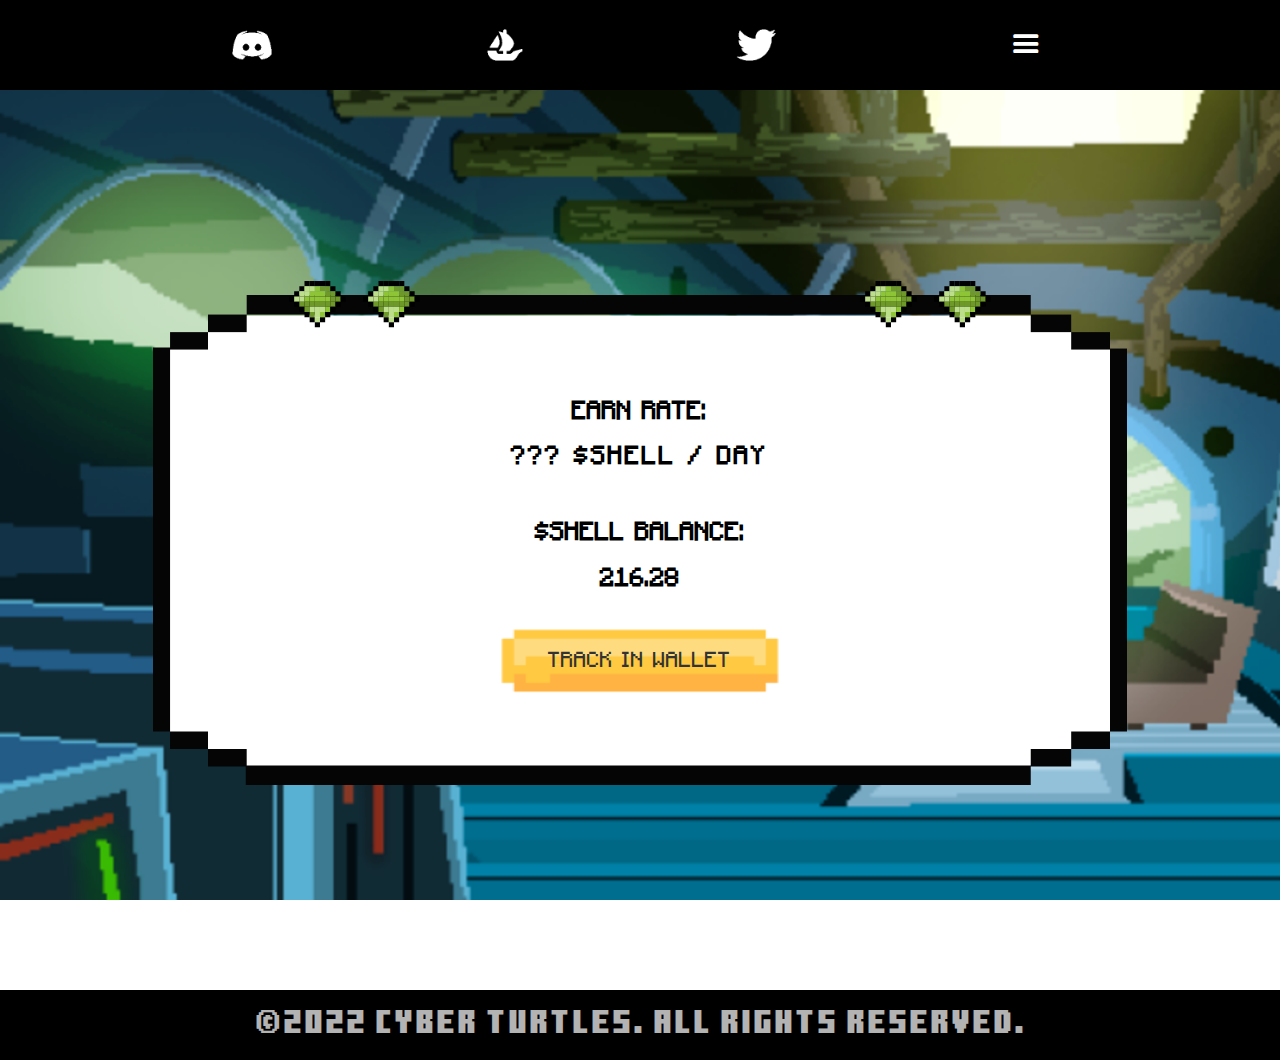
==== commit da42600a: "initial commit" ====
--- a/check-shell.html
+++ b/check-shell.html
@@ -7,6 +7,7 @@
   <meta content="ShellCheck" property="twitter:title">
   <meta content="width=device-width, initial-scale=1" name="viewport">
   <link href="css/normalize.css" rel="stylesheet" type="text/css">
+  <link href="css/boilerplate.css" rel="stylesheet" type="text/css">
   <link href="css/components.css" rel="stylesheet" type="text/css">
   <link href="css/cyberturtles-markplace.css" rel="stylesheet" type="text/css">
   <link href="css/mint-fcce2e.webflow.css" rel="stylesheet" type="text/css">
@@ -23,7 +24,7 @@
         <a href="claim-shell.html" class="nav-link w-nav-link">claim $shell</a>
         <a href="wl-marketplace.html" class="nav-link w-nav-link">wl marketplace</a>
         <a href="wl-list.html" class="nav-link w-nav-link">wl list</a>
-        <a href="#" class="nav-link w-nav-link">connect wallet</a>
+        <a href="#" id="account" onclick="connect()" class="nav-link w-nav-link">connect wallet</a>
       </nav>
       <a href="https://t.co/edF9uSsTMq" target="_blank" class="navlinkimg w-inline-block"><img src="images/discord.png" loading="lazy" alt="" class="navimg"></a>
       <a href="https://opensea.io/collection/cyberturtles-genesis" target="_blank" class="navlinkimg w-inline-block"><img src="images/opeasea.png" loading="lazy" alt="" class="navimg"></a>
@@ -33,21 +34,26 @@
       </div>
     </div>
   </div>
-  <div id="main-container" class="heroshellcheck section wf-section">
-    <div class="herodiv">
-      <div class="modal modal-stake" style="width: 80%;">
-        <div class="modal-head">
-          <div class="text-block">CHECK $SHELL</div>
+  <div id="main-container" class="section wf-section">
+    <div class="herodiv container-small alternate w-container">
+      <div class="modal modal-stake" style="width: 90%;">
+        <div class="modal-body">
+          <h2>EARN RATE:</h2>
+          <div class="shelldiv">
+            <h2 class="shelltextblock"><span id="earn-rate">???</span> $SHELL / Day</h2>
+          </div>
+          <br>
+          <h2>$SHELL BALANCE:</h2>
+          <div>
+            <h2 id="your-shell" class="shelltextblock">216.28</h2>
+          </div>
+          <br>
+          <div class="shelldiv">
+            <button class="button button-mint" onclick="importShellToWallet()">TRACK IN WALLET</button>
+          </div>
         </div>
-        <h2 data-w-id="b746342b-fc7c-307b-013d-5acda8fba671" style="-webkit-transform:translate3d(0, 100px, 0) scale3d(1, 1, 1) rotateX(0) rotateY(0) rotateZ(0) skew(0, 0);-moz-transform:translate3d(0, 100px, 0) scale3d(1, 1, 1) rotateX(0) rotateY(0) rotateZ(0) skew(0, 0);-ms-transform:translate3d(0, 100px, 0) scale3d(1, 1, 1) rotateX(0) rotateY(0) rotateZ(0) skew(0, 0);transform:translate3d(0, 100px, 0) scale3d(1, 1, 1) rotateX(0) rotateY(0) rotateZ(0) skew(0, 0);opacity:0" class="heroheading h2hero"><strong>Your Earn Rate: </strong><br></h2>
-        <div class="shelldiv">
-          <h2 class="shelltextblock">140.0 $SHELL / Day</h2>
-        </div>
-        <h2 data-w-id="df38f51e-f30c-d247-20a7-9f337a0ff176" style="-webkit-transform:translate3d(0, 100px, 0) scale3d(1, 1, 1) rotateX(0) rotateY(0) rotateZ(0) skew(0, 0);-moz-transform:translate3d(0, 100px, 0) scale3d(1, 1, 1) rotateX(0) rotateY(0) rotateZ(0) skew(0, 0);-ms-transform:translate3d(0, 100px, 0) scale3d(1, 1, 1) rotateX(0) rotateY(0) rotateZ(0) skew(0, 0);transform:translate3d(0, 100px, 0) scale3d(1, 1, 1) rotateX(0) rotateY(0) rotateZ(0) skew(0, 0);opacity:0" class="heroheading h2hero">Your $Shell:<br></h2>
-        <div>
-          <h2 class="shelltextblock">$ 216.28</h2>
-        </div>
-        <a href="#" class="buttom w-button">TRACK IN WALLET</a>
+        <div class="modal-art-2"><img src="images/Group-17-1.svg" loading="lazy" alt="" class="image-4"></div>
+        <div class="modal-art-1"><img src="images/Group-17-1.svg" loading="lazy" alt="" class="image-4"></div>
       </div>
     </div>
   </div>
@@ -56,8 +62,11 @@
       <div class="footertext">©2022 Cyber Turtles. All rights reserved.</div>
     </div>
   </div>
+  <script type="application/javascript" src="https://cdn-cors.ethers.io/lib/ethers-5.5.1.umd.min.js"></script>
   <script src="https://d3e54v103j8qbb.cloudfront.net/js/jquery-3.5.1.min.dc5e7f18c8.js?site=620a7e644e2aecc457cf0518" type="text/javascript" integrity="sha256-9/aliU8dGd2tb6OSsuzixeV4y/faTqgFtohetphbbj0=" crossorigin="anonymous"></script>
   <script src="js/cyberturtles-markplace.js" type="text/javascript"></script>
+  <script src="./js/utils.js"></script>
+  <script src="js/checkShellEthers.js" type="text/javascript"></script>
   <!-- [if lte IE 9]><script src="https://cdnjs.cloudflare.com/ajax/libs/placeholders/3.0.2/placeholders.min.js"></script><![endif] -->
 </body>
 </html>--- a/css/boilerplate.css
+++ b/css/boilerplate.css
@@ -0,0 +1,159 @@
+
+
+
+.one {
+    opacity: 0;
+    -webkit-animation: dot 1.3s infinite;
+    -webkit-animation-delay: 0.0s;
+    animation: dot 1.3s infinite;
+    animation-delay: 0.0s;
+  }
+  
+  .two {
+    opacity: 0;
+    -webkit-animation: dot 1.3s infinite;
+    -webkit-animation-delay: 0.2s;
+    animation: dot 1.3s infinite;
+    animation-delay: 0.2s;
+  }
+  
+  .three {
+    opacity: 0;
+    -webkit-animation: dot 1.3s infinite;
+    -webkit-animation-delay: 0.3s;
+    animation: dot 1.3s infinite;
+    animation-delay: 0.3s;
+  }
+  
+  @-webkit-keyframes dot {
+    0% {
+        opacity: 0;
+    }
+    50% {
+        opacity: 0;
+    }
+    100% {
+        opacity: 1;
+    }
+  }
+  
+  @keyframes dot {
+    0% {
+        opacity: 0;
+    }
+    50% {
+        opacity: 0;
+    }
+    100% {
+        opacity: 1;
+    }
+  }
+
+  #pending-transactions {
+    text-align: center;
+    min-width: 20%;
+    position: fixed;
+    bottom: 20px;
+    left: 20px;
+    z-index: 99999999;
+  }
+  
+.loading-div {
+    cursor: pointer;
+    width: 100%;
+    text-decoration: none;
+    height: 5%;
+	background-color: black;
+    border: solid white .3em;
+    color: white;
+    font-size: 1vw;
+    line-height: 1.1vw;
+    padding: 20px;
+    text-align: center;
+}
+
+.etherscan-link {
+    text-decoration: none;
+}
+
+#error-popup, #status-popup {
+	background-color: white;
+    z-index: 99999;
+    position:fixed;
+    top:50%;
+    left: 50%;
+    transform: translate(-50%, -50%);
+    width: 53vw;
+    height: 35vh;
+    border: solid .75em black;
+    text-align: center;
+    box-shadow: 0 0 5000px 5000px rgba(0,0,0,0.88);
+}
+
+#error-popup p, #status-popup p {
+    width: 100%;
+    font-size: 3vw;
+    line-height: 3vw;
+    position: absolute;
+    color: black;
+    top: 50%;
+    left: 50%;
+    transform: translate(-50%, -50%);
+    text-align: center;
+}
+
+@keyframes blinker {
+    50% {
+      opacity: 0;
+    }
+}
+
+.blinking {
+    animation: blinker 1.6s linear infinite;
+}
+
+.success {
+    background-color: rgb(49, 219, 49) !important;
+	color: black !important;
+}
+
+.failure {
+    background-color: #F72119 !important;
+}
+
+#block-screen, #block-screen-error, #block-screen-status, #block-screen-approval {
+    z-index: 9998;
+    width: 100vw;
+    opacity: 0;
+    position: absolute;
+    top: 0;
+}
+
+
+  @media screen and (max-width:767px) {
+
+    #pending-transactions {
+        min-width: 85%;
+        position: fixed;
+        bottom: 20px;
+        left: 50%;
+        transform: translate(-50%, 0);
+      }
+    
+      .loading-div {
+        font-size: 3vw !important;
+        line-height: 3.6vw !important;
+      }
+
+    #error-popup, #status-popup {
+        width: 75vw;
+        height: 15vh;
+    }
+
+    #error-popup p, #status-popup p {
+        font-size: 2.5vh !important;
+        line-height: 2.5vh !important;
+    }
+
+
+  }--- a/css/cyberturtles-markplace.css
+++ b/css/cyberturtles-markplace.css
@@ -25,7 +25,18 @@
   flex-direction: row;
   justify-content: center;
   align-items: center;
-  height: 100%;
+  /* height: 100%; */
+}
+
+#main-container h2  {
+  color: black;
+  font-size: 2vw !important;
+  line-height: 2vw !important;
+}
+
+#main-container button {
+  font-size: 1.7vw !important;
+  line-height: 1.7vw !important;
 }
 
 .navbar {
@@ -230,6 +241,16 @@
 
 .footertext:hover {
   opacity: 1;
+}
+
+.banner-img {
+	width: 100%;
+}
+
+.fixed-banner{
+	position:fixed;
+    bottom:0;
+    z-index: -1;
 }
 
 .heroshellcheck {
@@ -418,7 +439,7 @@
   text-transform: uppercase;
 }
 
-.shelltextblock {
+/* .shelltextblock {
   margin-top: 0px;
   margin-bottom: 20px;
   padding-top: 10px;
@@ -426,12 +447,12 @@
   font-family: 'Minecraftten vgore', sans-serif;
   color: #000;
   font-size: 40px;
-}
-
-.shelltextblock:hover {
+} */
+
+/* .shelltextblock:hover {
   opacity: 0.7;
   color: #fff;
-}
+} */
 
 .buttom {
   margin: 0px 20px 20px;
@@ -954,6 +975,17 @@
     height: initial;
   }
 
+  #main-container h2  {
+    color: black;
+    font-size: 3.3vh !important;
+    line-height: 3.3vh !important;
+  }
+  
+  #main-container button {
+    font-size: 3vh !important;
+    line-height: 3vh !important;
+  }
+
   .footertext {
     font-size: 22px;
   }
--- a/css/mint-fcce2e.webflow.css
+++ b/css/mint-fcce2e.webflow.css
@@ -41,7 +41,8 @@
   -webkit-transition: color 200ms ease-in-out;
   transition: color 200ms ease-in-out;
   color: #fff;
-  font-size: 20px;
+  font-size: 2.5vw;
+  line-height: 2.5vw;
   text-transform: uppercase;
 }
 
@@ -140,10 +141,14 @@
 .section {
   padding-top: 100px;
   padding-bottom: 100px;
-  /* background-image: url('../images/0020-1.png');
-  background-position: 0% 0%; */
+  background-image: url('../images/1024x768.png');
+  background-position: 0px 0px;
+  background-size: cover;
+  background-attachment: fixed;
   background-size: cover;
   background-repeat: repeat-y;
+  width: 100vw;
+  height: 100vh;
 }
 
 .modal {
@@ -152,6 +157,10 @@
   display: -webkit-flex;
   display: -ms-flexbox;
   display: flex;
+  flex-direction: row;
+  justify-content: center;
+  align-items: center;
+  height: 100%;
   min-height: 620px;
   -webkit-box-orient: vertical;
   -webkit-box-direction: normal;
@@ -168,8 +177,13 @@
   min-height: 476px;
   background-image: url('../images/Group-20.png');
   background-size: 100% 100%;
-  height: 50%;
+  height: 70%;
   text-align: center;
+  padding: 2vw;
+  display: flex;
+  flex-direction: row;
+  justify-content: center;
+  align-items: center;
 }
 
 .modal.modal-stake-collection {
@@ -186,7 +200,9 @@
   display: flex;
   width: 364px;
   height: 128px;
-  margin: -48px auto 48px;
+  position: relative;
+  top: -48px;
+  z-index: 99;
   -webkit-box-pack: center;
   -webkit-justify-content: center;
   -ms-flex-pack: center;
@@ -199,7 +215,7 @@
   background-position: 50% 50%;
   background-size: cover;
   background-repeat: no-repeat;
-  z-index: 9999;
+  padding: 60px;
 }
 
 .text-block {
@@ -317,13 +333,15 @@
 }
 
 .button.button-mint {
-  min-height: 67px;
-  min-width: 185px;
+  min-height:80px;
+  min-width: 300px;
   margin-right: 40px;
   background-image: url('../images/Group.png');
   background-position: 50% 50%;
-  background-size: cover;
+  background-size: 100% 100%;
   background-repeat: no-repeat;
+  margin: auto !important;
+  padding: 2vw;
 }
 
 .button.button-mint-stake {
@@ -623,6 +641,12 @@
 }
 
 @media screen and (max-width: 767px) {
+
+  .nav-link {
+    font-size: 3vh;
+    line-height: 3vh;
+  }
+
   .modal {
     min-height: 480px;
   }
@@ -774,8 +798,8 @@
   }
 
   .button.button-mint {
-    min-height: 46px;
-    min-width: 124px;
+    min-height: 60px;
+    min-width: 200px;
     margin-top: 10px;
     margin-right: 0px;
     margin-bottom: 10px;
